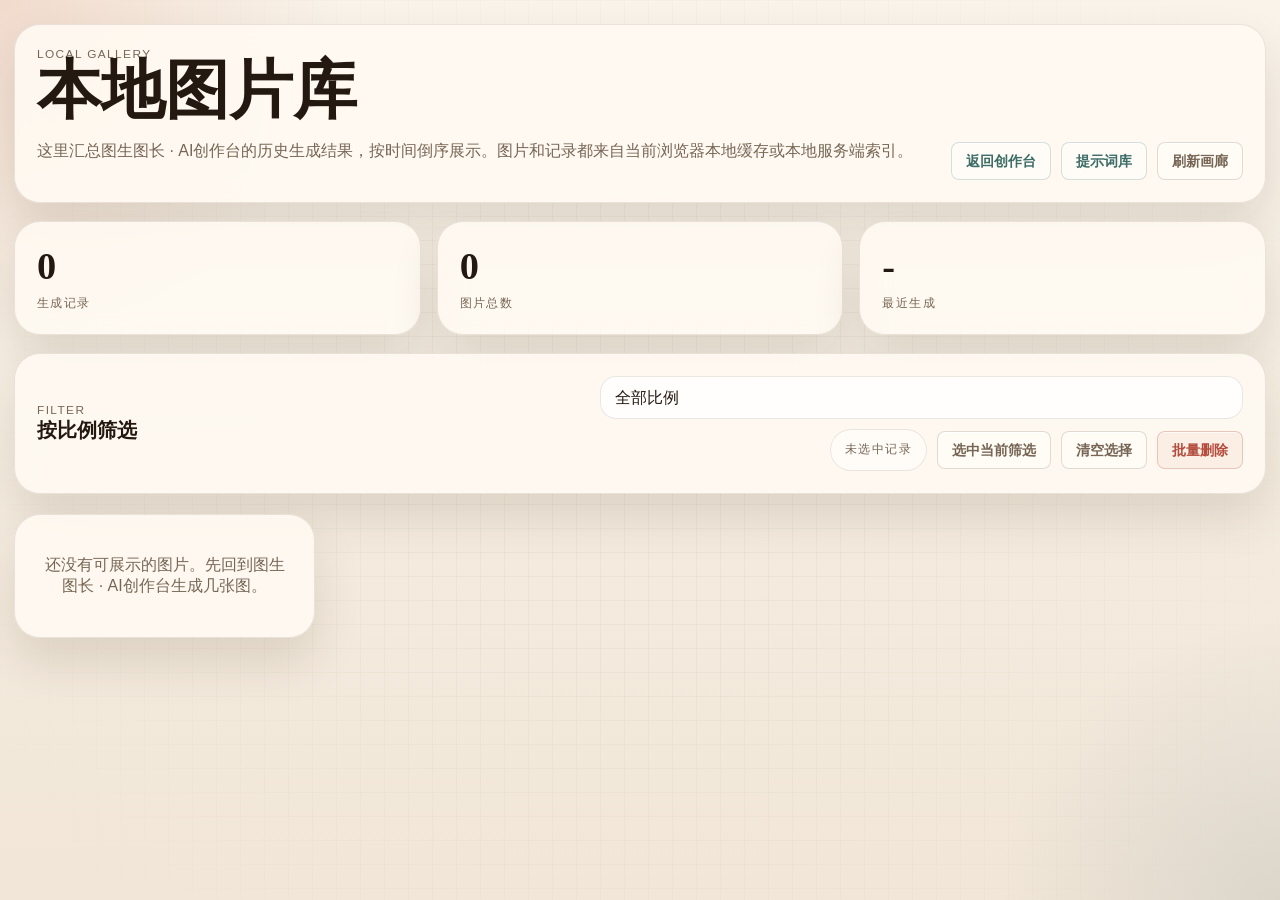
==== gallery.html @ e7f25ec1 "Initial clean snapshot after removing git history bloat" ====
<!DOCTYPE html>
<html lang="zh-CN">
  <head>
    <meta charset="UTF-8" />
    <meta name="viewport" content="width=device-width, initial-scale=1.0" />
    <title>图生图长 · 本地图片库</title>
    <link rel="stylesheet" href="./styles.css" />
    <link rel="stylesheet" href="./gallery.css" />
  </head>
  <body>
    <div class="gallery-shell">
      <header class="gallery-hero panel">
        <div>
          <p class="eyebrow">Local Gallery</p>
          <h1>本地图片库</h1>
          <p class="hero-text">这里汇总图生图长 · AI创作台的历史生成结果，按时间倒序展示。图片和记录都来自当前浏览器本地缓存或本地服务端索引。</p>
        </div>
        <div class="hero-actions">
          <a class="nav-link" href="./index.html">返回创作台</a>
          <a class="nav-link" href="./prompts.html">提示词库</a>
          <button class="ghost-button" id="refresh-gallery" type="button">刷新画廊</button>
        </div>
      </header>

      <section class="stats-grid">
        <article class="panel stat-card">
          <span class="stat-value" id="record-count">0</span>
          <span class="stat-label">生成记录</span>
        </article>
        <article class="panel stat-card">
          <span class="stat-value" id="image-count">0</span>
          <span class="stat-label">图片总数</span>
        </article>
        <article class="panel stat-card">
          <span class="stat-value" id="latest-time">-</span>
          <span class="stat-label">最近生成</span>
        </article>
      </section>

      <section class="gallery-toolbar panel">
        <div>
          <p class="eyebrow">Filter</p>
          <h2>按比例筛选</h2>
        </div>
        <div class="toolbar-controls">
          <select id="gallery-filter" class="select-input"></select>
          <div class="toolbar-actions">
            <span class="selection-summary" id="selection-summary">未选中记录</span>
            <button class="ghost-button" id="select-visible-records" type="button">选中当前筛选</button>
            <button class="ghost-button" id="clear-selection" type="button">清空选择</button>
            <button class="ghost-button" id="delete-selected-records" type="button">批量删除</button>
          </div>
        </div>
      </section>

      <main class="masonry" id="masonry"></main>
    </div>

    <div class="lightbox" id="gallery-lightbox" hidden>
      <div class="lightbox-backdrop" data-lightbox-close="true"></div>
      <div class="lightbox-dialog panel" role="dialog" aria-modal="true" aria-label="图片放大预览">
        <button class="lightbox-close" id="lightbox-close" type="button" aria-label="关闭预览">关闭</button>
        <img class="lightbox-image" id="lightbox-image" alt="" />
        <p class="lightbox-caption" id="lightbox-caption"></p>
      </div>
    </div>

    <template id="gallery-card-template">
      <article class="gallery-card panel">
        <img class="gallery-image" />
        <div class="gallery-body">
          <div class="gallery-meta-row">
            <span class="meta-pill ratio-pill"></span>
            <span class="meta-pill style-pill"></span>
            <label class="record-pick">
              <input class="record-select" type="checkbox" />
              <span>选中</span>
            </label>
          </div>
          <div class="gallery-prompt-block">
            <p class="gallery-title"></p>
            <button class="prompt-toggle" type="button" hidden>展开</button>
          </div>
          <p class="gallery-time"></p>
          <div class="gallery-actions">
            <button class="ghost-button edit-image-button" type="button">编辑此图</button>
            <button class="ghost-button copy-prompt-button" type="button">复制提示词</button>
            <a class="download-link" target="_blank" rel="noreferrer">下载</a>
            <button class="ghost-button delete-record-button" type="button">删除记录</button>
          </div>
        </div>
      </article>
    </template>

    <script src="./gallery.js"></script>
  </body>
</html>
---- styles.css ----
:root {
  --bg: #f4ecdf;
  --panel: rgba(255, 250, 242, 0.9);
  --line: rgba(55, 37, 16, 0.1);
  --ink: #241911;
  --muted: #776655;
  --accent: #cc6d49;
  --accent-2: #4f7f78;
  --danger: #b44d3d;
  --shadow: 0 24px 48px rgba(53, 33, 12, 0.12);
  --button-paper: rgba(255, 253, 248, 0.82);
  --button-paper-hover: rgba(255, 249, 239, 0.96);
  --button-line: rgba(64, 50, 36, 0.16);
  --button-line-strong: rgba(64, 50, 36, 0.28);
  --button-primary: #3f352c;
}

* {
  box-sizing: border-box;
}

html {
  font-size: 16px;
}

body {
  margin: 0;
  min-height: 100vh;
  color: var(--ink);
  overflow-x: hidden;
  background:
    radial-gradient(circle at top left, rgba(204, 109, 73, 0.18), transparent 22%),
    radial-gradient(circle at bottom right, rgba(62, 93, 112, 0.12), transparent 18%),
    linear-gradient(180deg, #f9f3ea 0%, #f1e6d7 100%);
  font-family: "Trebuchet MS", "Microsoft YaHei", sans-serif;
}

body::before {
  content: "";
  position: fixed;
  inset: 0;
  pointer-events: none;
  background-image:
    linear-gradient(rgba(36, 25, 17, 0.03) 1px, transparent 1px),
    linear-gradient(90deg, rgba(36, 25, 17, 0.03) 1px, transparent 1px);
  background-size: 24px 24px;
  mask-image: radial-gradient(circle at center, black 30%, transparent 92%);
}

.shell {
  width: min(1460px, calc(100% - 28px));
  margin: 0 auto;
  padding: 20px 0;
  display: grid;
  grid-template-columns: minmax(320px, var(--sidebar-width, 410px)) minmax(0, 1fr);
  gap: 16px;
  align-items: start;
}

.panel {
  min-width: 0;
  background: var(--panel);
  border: 1px solid var(--line);
  border-radius: 24px;
  box-shadow: var(--shadow);
  backdrop-filter: blur(14px);
}

.sidebar,
.workspace {
  min-width: 0;
  min-height: 0;
  display: grid;
  gap: 16px;
  align-content: start;
}

.sidebar {
  position: relative;
}

.workspace {
  grid-template-rows: auto minmax(0, 1fr);
}

.brand-card,
.control-deck,
.history-card,
.workspace-head,
.chat-panel {
  min-width: 0;
  padding: 18px;
}

.eyebrow,
.field-label,
.message-role,
.helper-text,
.history-note {
  margin: 0;
  letter-spacing: 0.12em;
  text-transform: uppercase;
  font-size: 0.72rem;
  color: var(--muted);
}

h1,
h2,
.primary-button,
.ghost-button {
  margin: 0;
}

h1,
h2,
.message-bubble {
  font-family: "Palatino Linotype", "Book Antiqua", serif;
}

h1 {
  max-width: 12ch;
  font-size: clamp(2.2rem, 3.4vw, 3.5rem);
  line-height: 1.02;
  text-wrap: balance;
  overflow-wrap: anywhere;
}

.brand-title {
  max-width: none;
  white-space: nowrap;
  font-size: clamp(1.55rem, 2.05vw, 2.18rem);
  line-height: 1.08;
  letter-spacing: 0;
}

h2 {
  font-size: 1.2rem;
}

.lede,
.field-note,
.message-text,
.history-note {
  color: var(--muted);
  line-height: 1.65;
}

.brand-card,
.brand-copy {
  display: grid;
  gap: 16px;
  min-width: 0;
}

.brand-actions,
.inline-actions,
.workspace-actions,
.button-row,
.message-actions,
.meta-row {
  display: flex;
  flex-wrap: wrap;
  align-items: center;
  gap: 10px;
  min-width: 0;
}

.message-actions button {
  min-height: 30px;
  padding: 5px 12px;
  border: 1px solid var(--button-line);
  border-radius: 6px;
  background: rgba(255, 253, 248, 0.46);
  color: var(--muted);
  font: inherit;
  font-size: 0.82rem;
  cursor: pointer;
  letter-spacing: 0;
  transition: background 160ms ease, border-color 160ms ease;
}

.message-actions button:hover {
  background: var(--button-paper-hover);
  border-color: var(--button-line-strong);
}

/* 复制按钮的成功 / 失败反馈 */
.message-actions button.is-success {
  background: rgba(94, 130, 94, 0.16);
  border-color: rgba(94, 130, 94, 0.45);
  color: #3f5d3f;
}

.message-actions button.is-error {
  background: rgba(180, 77, 61, 0.14);
  border-color: rgba(180, 77, 61, 0.40);
  color: #943c30;
}

.section-head {
  display: flex;
  justify-content: space-between;
  align-items: start;
  gap: 10px;
  margin-bottom: 12px;
}

.compact {
  margin-bottom: 10px;
}

.nav-link,
.ghost-link,
.ghost-button,
.primary-button,
.download-link,
.mode-button,
.history-entry button {
  display: inline-flex;
  align-items: center;
  justify-content: center;
  min-height: 38px;
  padding: 9px 14px;
  border: 1px solid var(--button-line);
  border-radius: 8px;
  background: var(--button-paper);
  color: var(--ink);
  cursor: pointer;
  font: inherit;
  font-size: 0.9rem;
  font-weight: 600;
  line-height: 1;
  letter-spacing: 0;
  text-decoration: none;
  box-shadow: inset 0 1px 0 rgba(255, 255, 255, 0.72);
  transition: background-color 160ms ease, border-color 160ms ease, color 160ms ease, box-shadow 160ms ease;
}

.nav-link:hover,
.ghost-link:hover,
.ghost-button:hover,
.primary-button:hover,
.download-link:hover,
.mode-button:hover,
.history-entry button:hover {
  background: var(--button-paper-hover);
  border-color: var(--button-line-strong);
}

.primary-button {
  background: var(--button-primary);
  color: #fffaf1;
  border-color: var(--button-primary);
  box-shadow: 0 8px 18px rgba(63, 53, 44, 0.16);
}

.primary-button:hover {
  background: #302820;
  border-color: #302820;
  box-shadow: 0 10px 22px rgba(63, 53, 44, 0.2);
}

.primary-button:active:not(:disabled) {
  background: #221c17;
  border-color: #221c17;
  box-shadow: 0 4px 10px rgba(63, 53, 44, 0.16);
  transform: translateY(1px);
}

.primary-button.is-loading {
  position: relative;
  pointer-events: none;
  color: rgba(255, 250, 241, 0.85);
  background: #221c17;
  border-color: #221c17;
}

.primary-button.is-loading::before {
  content: "";
  width: 14px;
  height: 14px;
  border: 2px solid rgba(255, 250, 241, 0.3);
  border-top-color: #fffaf1;
  border-radius: 50%;
  animation: button-spin 0.8s linear infinite;
  margin-right: 8px;
  flex-shrink: 0;
}

.ghost-button,
.ghost-link {
  color: var(--muted);
  background: rgba(255, 253, 248, 0.46);
}

.ghost-button:active:not(:disabled),
.ghost-link:active:not(:disabled) {
  background: rgba(255, 249, 239, 0.96);
  border-color: var(--button-line-strong);
  transform: translateY(1px);
}

.ghost-button.danger {
  color: var(--danger);
  border-color: rgba(180, 77, 61, 0.26);
  background: rgba(180, 77, 61, 0.06);
}

.ghost-button.danger:hover {
  color: #943c30;
  border-color: rgba(180, 77, 61, 0.38);
  background: rgba(180, 77, 61, 0.1);
}

.ghost-button.danger:active:not(:disabled) {
  color: #7a3228;
  border-color: rgba(180, 77, 61, 0.48);
  background: rgba(180, 77, 61, 0.14);
  transform: translateY(1px);
}

.ghost-button.is-loading {
  position: relative;
  pointer-events: none;
  color: var(--ink);
  background: var(--button-paper-hover);
  border-color: var(--button-line-strong);
}

.ghost-button.is-loading::before {
  content: "";
  width: 13px;
  height: 13px;
  border: 2px solid rgba(119, 102, 85, 0.3);
  border-top-color: var(--muted);
  border-radius: 50%;
  animation: button-spin 0.8s linear infinite;
  margin-right: 7px;
  flex-shrink: 0;
}

.ghost-button.danger.is-loading {
  color: #943c30;
  border-color: rgba(180, 77, 61, 0.38);
  background: rgba(180, 77, 61, 0.1);
}

.ghost-button.danger.is-loading::before {
  border: 2px solid rgba(180, 77, 61, 0.3);
  border-top-color: var(--danger);
}

.small-button {
  min-height: 32px;
  padding: 7px 11px;
  font-size: 0.84rem;
}

.prompt-head-actions {
  display: flex;
  gap: 6px;
  align-items: center;
}

.optimize-button {
  border-color: rgba(79, 127, 120, 0.25);
  background: rgba(79, 127, 120, 0.06);
  color: #2d6b5f;
}

.optimize-button:hover:not(:disabled) {
  border-color: rgba(79, 127, 120, 0.4);
  background: rgba(79, 127, 120, 0.12);
}

.text-input,
.select-input,
textarea {
  width: 100%;
  min-width: 0;
  padding: 12px 14px;
  border: 1px solid rgba(55, 37, 16, 0.12);
  border-radius: 16px;
  background: linear-gradient(180deg, rgba(255, 255, 255, 0.96), rgba(247, 240, 230, 0.96));
  color: var(--ink);
  font: inherit;
}

.select-input {
  appearance: none;
}

textarea {
  resize: vertical;
  min-height: 126px;
}

.text-input:focus,
.select-input:focus,
textarea:focus,
.mode-button:focus-visible,
.primary-button:focus-visible,
.ghost-button:focus-visible,
.nav-link:focus-visible,
.ghost-link:focus-visible,
.download-link:focus-visible {
  outline: 2px solid var(--accent-2);
  outline-offset: 2px;
}

.field-note {
  margin-top: 8px;
  font-size: 0.88rem;
}

/* API Key 密码框：常驻显示/隐藏眼睛按钮 */
.api-key-wrap {
  position: relative;
}
.api-key-wrap .text-input {
  padding-right: 44px;
}
.api-key-eye {
  position: absolute;
  top: 50%;
  right: 10px;
  transform: translateY(-50%);
  width: 28px;
  height: 28px;
  border: none;
  background: transparent;
  cursor: pointer;
  color: rgba(55, 37, 16, 0.45);
  font-size: 16px;
  line-height: 1;
  display: flex;
  align-items: center;
  justify-content: center;
  border-radius: 8px;
  padding: 0;
  transition: color 0.15s ease, background 0.15s ease;
}
.api-key-eye:hover {
  color: var(--ink);
  background: rgba(55, 37, 16, 0.06);
}
.api-key-eye.is-visible {
  color: var(--accent-2, #d97706);
}

.field-note code,
kbd {
  padding: 0.12rem 0.36rem;
  border-radius: 999px;
  background: rgba(36, 25, 17, 0.06);
  font-family: "Consolas", monospace;
  font-size: 0.92em;
}

.control-stack,
.field-block,
.history-list,
.history-entry,
.composer {
  display: grid;
  gap: 12px;
  min-width: 0;
}

.control-stack {
  gap: 14px;
}

.model-channel-card {
  display: flex;
  align-items: center;
  justify-content: space-between;
  gap: 12px;
  min-width: 0;
}

.model-channel-card {
  padding: 12px;
  border: 1px solid rgba(55, 37, 16, 0.1);
  border-radius: 8px;
  background: rgba(255, 253, 248, 0.55);
}

.model-channel-card .field-note {
  margin-top: 4px;
}

.settings-page {
  background:
    radial-gradient(circle at top right, rgba(204, 109, 73, 0.14), transparent 24%),
    radial-gradient(circle at bottom left, rgba(62, 93, 112, 0.1), transparent 18%),
    linear-gradient(180deg, #f9f3ea 0%, #f1e6d7 100%);
}

.settings-shell {
  width: min(960px, calc(100% - 32px));
  margin: 0 auto;
  padding: 28px 0 40px;
  display: grid;
  gap: 16px;
}

.settings-topbar {
  display: flex;
  justify-content: space-between;
  align-items: end;
  gap: 16px;
  padding: 18px 22px;
}

.settings-title {
  max-width: none;
  white-space: nowrap;
  font-size: clamp(1.7rem, 3vw, 2.4rem);
  letter-spacing: 0;
}

/* ===== 设置页：左右双栏布局 ===== */

.settings-layout {
  display: grid;
  grid-template-columns: minmax(200px, 260px) minmax(0, 1fr);
  gap: 16px;
  align-items: start;
}

/* 左侧导航 */

.settings-sidebar {
  padding: 10px;
}

.channel-nav {
  display: grid;
  gap: 6px;
}

.channel-btn {
  display: grid;
  grid-template-columns: auto 1fr;
  grid-template-rows: auto auto;
  gap: 2px 10px;
  align-items: center;
  width: 100%;
  min-height: 52px;
  padding: 10px 14px;
  border: 1px solid transparent;
  border-radius: 14px;
  background: transparent;
  color: var(--ink);
  cursor: pointer;
  font: inherit;
  text-align: left;
  transition: background-color 160ms ease, border-color 160ms ease;
}

.channel-btn:hover {
  background: rgba(255, 255, 255, 0.5);
  border-color: rgba(55, 37, 16, 0.08);
}

.channel-btn.is-active {
  background: rgba(204, 109, 73, 0.08);
  border-color: rgba(204, 109, 73, 0.22);
}

.channel-icon {
  grid-row: 1 / 3;
  font-size: 1.3rem;
  color: var(--muted);
}

.channel-btn.is-active .channel-icon {
  color: var(--accent);
}

.channel-label {
  font-size: 0.95rem;
  font-weight: 600;
  letter-spacing: 0;
}

.channel-badge {
  font-size: 0.76rem;
  color: var(--muted);
  letter-spacing: 0.06em;
}

/* 右侧配置面板 */

.settings-content {
  padding: 24px 26px;
  min-height: 340px;
}

.channel-config {
  display: none;
  gap: 20px;
}

.channel-config.is-active {
  display: grid;
}

.channel-head {
  display: grid;
  gap: 6px;
  padding-bottom: 16px;
  border-bottom: 1px solid rgba(55, 37, 16, 0.08);
}

.channel-title {
  font-family: "Palatino Linotype", "Book Antiqua", serif;
  font-size: 1.5rem;
  margin: 0;
}

.channel-desc {
  margin: 0;
  color: var(--muted);
  line-height: 1.6;
}

.channel-body {
  display: grid;
  gap: 18px;
}

/* 配置状态摘要 */
.config-status-summary {
  display: flex;
  align-items: center;
  gap: 12px;
  padding: 12px 16px;
  border: 1px solid rgba(55, 37, 16, 0.08);
  border-radius: 14px;
  background: rgba(255, 255, 255, 0.55);
}

.status-icon {
  font-size: 1.2rem;
  line-height: 1;
  flex-shrink: 0;
}

.status-pills {
  display: flex;
  flex-wrap: wrap;
  gap: 8px;
  align-items: center;
}

.status-pill {
  display: inline-flex;
  align-items: center;
  padding: 5px 10px;
  border-radius: 999px;
  font-size: 0.85rem;
  font-weight: 500;
  line-height: 1.4;
}

.status-pill.is-ok {
  background: rgba(94, 130, 94, 0.12);
  color: #3f5d3f;
  border: 1px solid rgba(94, 130, 94, 0.25);
}

.status-pill.is-missing {
  background: rgba(196, 152, 84, 0.12);
  color: #7a5a26;
  border: 1px solid rgba(196, 152, 84, 0.25);
}

.test-status {
  font-size: 0.88rem;
  line-height: 1.5;
}

.test-status.is-testing {
  color: var(--muted);
}

.test-status.is-success {
  color: #3f5d3f;
}

.test-status.is-error {
  color: #943c30;
}

/* 底部操作栏 */

.settings-footer {
  display: flex;
  justify-content: space-between;
  align-items: center;
  gap: 12px;
  padding: 0 4px;
}

/* 生图通道卡片 */

.image-channel-list {
  display: flex;
  flex-direction: column;
  gap: 16px;
}

.empty-hint {
  color: var(--muted, #999);
  text-align: center;
  padding: 32px 0;
  font-size: 14px;
}

.image-channel-card {
  border: 1px solid rgba(0, 0, 0, 0.08);
  border-radius: 10px;
  background: rgba(255, 253, 248, 0.6);
  overflow: hidden;
}

.ch-card-header {
  display: flex;
  align-items: center;
  gap: 8px;
  padding: 12px 16px;
  border-bottom: 1px solid rgba(0, 0, 0, 0.06);
  background: rgba(255, 255, 255, 0.5);
  cursor: pointer;
  user-select: none;
}

.ch-card-header:hover {
  background: rgba(255, 255, 255, 0.8);
}

.image-channel-card.is-collapsed .ch-card-header {
  border-bottom: none;
}

.ch-toggle-btn {
  display: inline-flex;
  align-items: center;
  justify-content: center;
  width: 28px;
  height: 28px;
  padding: 0;
  margin-left: auto;
  background: transparent;
  border: 1px solid rgba(0, 0, 0, 0.08);
  border-radius: 6px;
  color: var(--muted, #777);
  font-size: 14px;
  cursor: pointer;
  transition: transform 0.2s ease, background 0.2s ease;
}

.ch-toggle-btn:hover {
  background: rgba(0, 0, 0, 0.04);
}

.image-channel-card.is-collapsed .ch-toggle-btn {
  transform: rotate(-90deg);
}

.image-channel-card.is-collapsed .ch-card-body,
.image-channel-card.is-collapsed .ch-card-actions {
  display: none;
}

.ch-card-icon {
  font-size: 18px;
  line-height: 1;
}

.ch-card-name {
  font-weight: 600;
  font-size: 15px;
  flex: 1;
  min-width: 0;
  overflow: hidden;
  text-overflow: ellipsis;
  white-space: nowrap;
}

.ch-badge {
  font-size: 11px;
  padding: 2px 8px;
  border-radius: 4px;
  white-space: nowrap;
}

.ch-badge-on {
  background: rgba(34, 197, 94, 0.15);
  color: #16a34a;
}

.ch-badge-off {
  background: rgba(0, 0, 0, 0.06);
  color: var(--muted, #999);
}

.ch-card-body {
  padding: 14px 16px;
  display: flex;
  flex-direction: column;
  gap: 12px;
}

.ch-field-row {
  display: flex;
  flex-direction: column;
  gap: 4px;
}

.ch-field-grid {
  display: grid;
  grid-template-columns: 1fr 1fr;
  gap: 12px;
}

.ch-field-label {
  font-size: 12px;
  font-weight: 500;
  color: var(--muted, #777);
}

.ch-field-note {
  font-size: 11px;
  line-height: 1.5;
  color: var(--muted, #888);
  margin: 2px 0 0;
}

.ch-card-actions {
  display: flex;
  align-items: center;
  gap: 8px;
  padding: 10px 16px;
  border-top: 1px solid rgba(0, 0, 0, 0.06);
  background: rgba(255, 255, 255, 0.3);
}

.ch-toggle-label {
  display: flex;
  align-items: center;
  gap: 6px;
  font-size: 13px;
  cursor: pointer;
  user-select: none;
}

.ch-toggle-label input[type="checkbox"] {
  width: 16px;
  height: 16px;
  cursor: pointer;
}

.ch-action-spacer {
  flex: 1;
}

.ch-test-result {
  padding: 0 16px 12px;
}

.ch-test-result:empty {
  display: none;
}

.image-channel-add-row {
  margin-top: 16px;
  text-align: center;
}

@media (max-width: 720px) {
  .ch-field-grid {
    grid-template-columns: 1fr;
  }
}

/* 设置页响应式 */

@media (max-width: 720px) {
  .settings-layout {
    grid-template-columns: 1fr;
  }

  .settings-sidebar {
    padding: 8px;
  }

  .channel-nav {
    grid-template-columns: repeat(3, 1fr);
  }

  .channel-btn {
    grid-template-columns: 1fr;
    justify-items: center;
    text-align: center;
    min-height: auto;
    padding: 10px;
    gap: 4px;
  }

  .channel-icon {
    grid-row: auto;
  }

  .settings-content {
    padding: 18px;
  }

  .settings-topbar {
    flex-direction: column;
    align-items: start;
  }
}

.control-stack[hidden] {
  display: none;
}

.control-deck.is-collapsed {
  padding-bottom: 18px;
}

.collapse-button {
  min-width: 64px;
  white-space: nowrap;
}

.history-list {
  max-height: 360px;
  overflow-y: auto;
  overscroll-behavior: contain;
  padding-right: 4px;
}

.compact-grid {
  display: grid;
  grid-template-columns: repeat(4, minmax(0, 1fr));
  gap: 12px;
}

.field-block {
  gap: 8px;
}

.field-wide {
  grid-column: 1 / -1;
}

.mode-switch {
  display: grid;
  grid-template-columns: repeat(auto-fit, minmax(84px, 1fr));
  gap: 8px;
}

.mode-button.is-active {
  background: rgba(204, 109, 73, 0.1);
  border-color: rgba(204, 109, 73, 0.36);
  color: var(--accent);
  box-shadow: inset 0 0 0 1px rgba(204, 109, 73, 0.08);
}

.workspace-head {
  align-items: start;
}

.chat-panel {
  min-height: 0;
  height: var(--chat-panel-height, min(1940px, calc(200vh - 380px)));
  display: grid;
  grid-template-rows: minmax(0, 1fr);
  gap: 14px;
}

.chat-workspace {
  min-width: 0;
  min-height: 0;
  height: 100%;
  display: grid;
  grid-template-rows: minmax(0, 1fr) auto auto;
  gap: 0;
}

.resize-handle {
  height: 10px;
  margin: 4px 0;
  display: flex;
  align-items: center;
  justify-content: center;
  cursor: row-resize;
  border-radius: 999px;
  transition: background-color 0.2s ease;
}

.resize-handle::before {
  content: "";
  width: 48px;
  height: 4px;
  border-radius: 999px;
  background: rgba(55, 37, 16, 0.12);
  transition: background-color 0.2s ease, width 0.2s ease;
}

.resize-handle:hover::before,
.resize-handle.is-dragging::before {
  background: rgba(184, 96, 60, 0.7);
  width: 64px;
}

.resize-handle:hover,
.resize-handle.is-dragging {
  background: rgba(55, 37, 16, 0.04);
}

.vertical-resize-handle {
  position: absolute;
  top: 0;
  right: -18px;
  bottom: 0;
  width: 20px;
  display: flex;
  align-items: center;
  justify-content: center;
  cursor: col-resize;
  z-index: 10;
  background: rgba(55, 37, 16, 0.04);
  border-radius: 999px;
}

.vertical-resize-handle::before {
  content: "";
  width: 4px;
  height: 64px;
  border-radius: 999px;
  background: rgba(184, 96, 60, 0.35);
  transition: background-color 0.2s ease, width 0.2s ease, height 0.2s ease;
}

.vertical-resize-handle:hover::before,
.vertical-resize-handle.is-dragging::before {
  background: rgba(184, 96, 60, 0.9);
  width: 6px;
  height: 80px;
}

@media (max-width: 1080px) {
  .vertical-resize-handle {
    display: none;
  }
}

.chat-workspace[hidden] {
  display: none;
}

.chat-panel.is-collapsed {
  height: auto;
  min-height: 0;
  padding-bottom: 18px;
}

.message-viewport {
  min-width: 0;
  min-height: 0;
  overflow: hidden;
  border: 1px solid rgba(55, 37, 16, 0.08);
  border-radius: 20px;
  background: rgba(255, 255, 255, 0.36);
}

.message-list {
  height: 100%;
  margin: 0 8px 0 16px;
  padding: 16px 10px 16px 0;
  display: grid;
  align-content: start;
  gap: 14px;
  overflow-y: auto;
}

.message-item {
  display: grid;
  gap: 8px;
}

.message-item.user {
  justify-items: end;
}

.message-item.assistant .message-meta {
  justify-content: flex-start;
  gap: 12px;
}

.message-time {
  color: var(--muted);
  font-size: 0.84rem;
}

.message-bubble {
  width: min(100%, 780px);
  min-width: 0;
  padding: 16px;
  border: 1px solid rgba(55, 37, 16, 0.08);
  border-radius: 22px;
  background: rgba(255, 255, 255, 0.72);
  overflow-wrap: anywhere;
}

.message-item.user .message-bubble {
  background: rgba(204, 109, 73, 0.12);
}

.message-tags {
  display: flex;
  flex-wrap: wrap;
  gap: 8px;
}

.meta-pill {
  display: inline-flex;
  align-items: center;
  padding: 5px 9px;
  border: 1px solid rgba(55, 37, 16, 0.08);
  border-radius: 999px;
  background: rgba(255, 255, 255, 0.52);
  color: var(--muted);
  font-size: 0.8rem;
}

.message-text {
  margin: 10px 0 0;
  white-space: pre-wrap;
}

.message-text.is-clamped {
  display: -webkit-box;
  -webkit-box-orient: vertical;
  -webkit-line-clamp: 3;
  overflow: hidden;
}

.text-expand-btn {
  display: inline-flex;
  align-items: center;
  gap: 4px;
  margin-top: 6px;
  padding: 4px 10px;
  border: 1px solid rgba(55, 37, 16, 0.08);
  border-radius: 6px;
  background: rgba(255, 255, 255, 0.5);
  color: var(--accent-2);
  font: inherit;
  font-size: 0.8rem;
  cursor: pointer;
  transition: background 160ms ease, border-color 160ms ease;
  letter-spacing: 0;
}

.text-expand-btn:hover {
  background: rgba(255, 255, 255, 0.8);
  border-color: rgba(79, 127, 120, 0.3);
}

.image-gallery {
  display: flex;
  flex-wrap: wrap;
  gap: 8px;
  margin-top: 10px;
}

/* 多图并排：2-4 张图时使用网格布局，每张图更大更清晰 */
.image-gallery.image-gallery--grid {
  display: grid;
  grid-template-columns: repeat(auto-fill, minmax(140px, 1fr));
  gap: 10px;
}

.image-gallery.image-gallery--grid .image-wrapper img {
  max-height: 260px;
  max-width: 100%;
  width: 100%;
  height: auto;
  aspect-ratio: 1 / 1;
  object-fit: cover;
}

.image-wrapper {
  position: relative;
  display: inline-block;
}

.image-wrapper img {
  display: block;
  max-height: 110px;
  max-width: 160px;
  width: auto;
  height: auto;
  border-radius: 8px;
  cursor: zoom-in;
  transition: opacity 120ms ease;
}

.image-wrapper img:hover {
  opacity: 0.75;
}

.composer {
  gap: 12px;
  padding-top: 8px;
  border-top: 1px solid rgba(55, 37, 16, 0.08);
}

.composer-actions {
  gap: 14px;
}

.batch-panel,
.batch-queue-copy {
  display: grid;
  gap: 10px;
}

/* 修复：display: grid 覆盖了 [hidden] 的默认 display: none，让单/批量切换真正生效 */
.batch-panel[hidden],
.single-prompt-panel[hidden] {
  display: none !important;
}

/* 单/批量面板淡入淡出过渡 */
.single-prompt-panel,
.batch-panel {
  animation: prompt-panel-fade-in 220ms ease both;
}

@keyframes prompt-panel-fade-in {
  from { opacity: 0; transform: translateY(-4px); }
  to   { opacity: 1; transform: translateY(0); }
}

.batch-input-head,
.batch-queue-head {
  display: flex;
  justify-content: space-between;
  align-items: center;
  gap: 12px;
}

.batch-queue-summary,
.batch-queue-note {
  color: var(--muted);
  font-size: 0.84rem;
}

/* ===== 语法提示条 ===== */

.template-syntax-hint {
  display: flex;
  align-items: flex-start;
  gap: 8px;
  margin-top: 8px;
  padding: 10px 14px;
  border: 1px solid rgba(79, 127, 120, 0.14);
  border-radius: 10px;
  background: rgba(79, 127, 120, 0.04);
  font-size: 0.84rem;
  line-height: 1.55;
  color: var(--ink);
}

.template-syntax-hint code {
  padding: 1px 6px;
  border-radius: 4px;
  background: rgba(204, 109, 73, 0.1);
  color: var(--accent);
  font-family: "Consolas", monospace;
  font-size: 0.88em;
}

.syntax-hint-icon {
  flex-shrink: 0;
  font-size: 16px;
  line-height: 1.4;
}

.syntax-hint-text {
  flex: 1;
  min-width: 0;
}

/* ===== 批量模板变量 ===== */

.batch-template-section {
  margin-top: 6px;
}

/* ===== 模板示例引导块 ===== */

.template-guide {
  display: grid;
  gap: 8px;
  padding: 12px 14px;
  border: 1px solid rgba(55, 37, 16, 0.06);
  border-radius: 10px;
  background: rgba(255, 253, 248, 0.5);
}

.template-guide-row {
  display: flex;
  align-items: flex-start;
  gap: 10px;
  min-width: 0;
}

.template-guide-tag {
  flex-shrink: 0;
  padding: 3px 8px;
  border-radius: 6px;
  background: rgba(204, 109, 73, 0.1);
  color: var(--accent);
  font-size: 0.78rem;
  font-weight: 600;
  white-space: nowrap;
}

.template-guide-code {
  flex: 1;
  min-width: 0;
  padding: 4px 8px;
  border-radius: 6px;
  background: rgba(36, 25, 17, 0.04);
  color: var(--ink);
  font-family: "Consolas", monospace;
  font-size: 0.82rem;
  line-height: 1.5;
  word-break: break-all;
}

.template-body {
  display: grid;
  grid-template-columns: minmax(0, 1fr) minmax(0, 1fr);
  gap: 12px;
  margin-top: 10px;
  padding: 12px 14px;
  border: 1px solid rgba(55, 37, 16, 0.06);
  border-radius: 12px;
  background: rgba(255, 253, 248, 0.35);
}

@media (max-width: 640px) {
  .template-body {
    grid-template-columns: minmax(0, 1fr);
  }
}

.template-field {
  display: grid;
  gap: 6px;
  align-content: start;
}

.template-field .field-label {
  font-size: 0.78rem;
}

.template-body .text-input {
  min-height: 60px;
  padding: 8px 10px;
  font-size: 0.84rem;
  line-height: 1.5;
}

.template-footer {
  display: flex;
  justify-content: space-between;
  align-items: center;
  gap: 10px;
}

.template-summary {
  color: var(--muted);
  font-size: 0.82rem;
}

.batch-queue-list {
  display: grid;
  gap: 8px;
  max-height: 220px;
  overflow: auto;
  padding-right: 4px;
}

.batch-queue-item {
  display: grid;
  grid-template-columns: auto minmax(0, 1fr);
  gap: 12px;
  align-items: start;
  padding: 10px 12px;
  border-radius: 16px;
  border: 1px solid rgba(55, 37, 16, 0.1);
  background: rgba(255, 255, 255, 0.62);
}

.batch-queue-item.is-running {
  border-color: rgba(204, 109, 73, 0.35);
  background: rgba(255, 244, 235, 0.92);
}

.batch-queue-item.is-success {
  border-color: rgba(78, 143, 104, 0.28);
  background: rgba(243, 252, 246, 0.92);
}

.batch-queue-item.is-error {
  border-color: rgba(177, 72, 72, 0.26);
  background: rgba(255, 244, 244, 0.92);
}

.batch-queue-item.is-stopped {
  border-style: dashed;
}

.batch-queue-item.is-empty {
  grid-template-columns: 1fr;
  color: var(--muted);
  text-align: center;
}

.batch-queue-index,
.batch-queue-text {
  margin: 0;
}

.batch-queue-index {
  display: inline-flex;
  align-items: center;
  justify-content: center;
  min-width: 34px;
  height: 34px;
  border-radius: 999px;
  background: rgba(55, 37, 16, 0.08);
  color: var(--ink);
  font-size: 0.84rem;
  font-weight: 600;
}

.batch-queue-text {
  color: var(--ink);
  line-height: 1.45;
}

.history-entry {
  gap: 8px;
  padding: 12px 14px;
  border: 1px solid rgba(55, 37, 16, 0.08);
  border-radius: 14px;
  background: rgba(255, 255, 255, 0.5);
}

.history-entry-header {
  align-items: start;
}

.history-entry-title {
  margin: 0;
  font-size: 0.88rem;
  line-height: 1.45;
  color: var(--ink);
  display: -webkit-box;
  -webkit-box-orient: vertical;
  -webkit-line-clamp: 2;
  overflow: hidden;
}

.empty-state {
  padding: 20px;
  border: 1px dashed rgba(55, 37, 16, 0.12);
  border-radius: 18px;
  color: var(--muted);
  text-align: center;
}

body.lightbox-open {
  overflow: hidden;
}

/* ===== 预览 Lightbox（极简） ===== */

.preview-lightbox {
  position: fixed;
  inset: 0;
  z-index: 100;
  display: flex;
  align-items: center;
  justify-content: center;
}

.preview-lightbox[hidden] {
  display: none !important;
}

.preview-lightbox .lightbox-backdrop {
  position: absolute;
  inset: 0;
  background: rgba(0, 0, 0, 0.78);
}

.preview-lightbox .lightbox-image {
  position: relative;
  z-index: 1;
  display: block;
  max-width: 88vw;
  max-height: 88vh;
  width: auto;
  height: auto;
  object-fit: contain;
  border-radius: 8px;
  box-shadow: 0 16px 48px rgba(0, 0, 0, 0.4);
}

.preview-lightbox .lightbox-close-btn {
  position: fixed;
  top: 18px;
  right: 18px;
  z-index: 2;
  display: inline-flex;
  align-items: center;
  justify-content: center;
  width: 40px;
  height: 40px;
  padding: 0;
  border: none;
  border-radius: 50%;
  background: rgba(255, 255, 255, 0.15);
  color: #fff;
  font-size: 1.3rem;
  cursor: pointer;
  transition: background 160ms ease;
  backdrop-filter: blur(6px);
}

.preview-lightbox .lightbox-close-btn:hover {
  background: rgba(255, 255, 255, 0.3);
}

/* ===== 使用说明页 ===== */

.help-page {
  background:
    radial-gradient(circle at top left, rgba(79, 127, 120, 0.08), transparent 30%),
    radial-gradient(circle at bottom right, rgba(204, 109, 73, 0.06), transparent 24%),
    linear-gradient(180deg, #f9f3ea 0%, #f1e6d7 100%);
}

.help-shell {
  width: min(820px, calc(100% - 32px));
  margin: 0 auto;
  padding: 28px 0 48px;
  display: grid;
  gap: 18px;
}

.help-hero {
  display: flex;
  justify-content: space-between;
  align-items: end;
  gap: 16px;
  padding: 24px 28px;
}

.help-hero-text {
  display: grid;
  gap: 4px;
}

.help-title {
  font-family: "Palatino Linotype", "Book Antiqua", serif;
  font-size: clamp(2rem, 3.4vw, 2.8rem);
  line-height: 1.08;
  margin: 0;
}

.help-subtitle {
  margin: 4px 0 0;
  color: var(--muted);
  font-size: 1rem;
}

.help-hero-links {
  flex-shrink: 0;
}

/* 目录 */

.help-toc {
  padding: 20px 24px;
}

.toc-header {
  display: flex;
  justify-content: space-between;
  align-items: center;
  margin-bottom: 14px;
}

.toc-count {
  color: var(--muted);
  font-size: 0.82rem;
}

.toc-list {
  margin: 0;
  padding: 0;
  list-style: none;
  display: grid;
  gap: 6px;
}

.toc-list li {
  counter-increment: toc-counter;
}

.toc-list a {
  display: block;
  padding: 8px 12px;
  border-radius: 8px;
  color: var(--ink);
  text-decoration: none;
  font-size: 0.95rem;
  transition: background 120ms ease;
}

.toc-list a::before {
  content: counter(toc-counter) ". ";
  color: var(--accent);
  font-weight: 600;
  margin-right: 6px;
}

.toc-list a:hover {
  background: rgba(255, 255, 255, 0.5);
}

/* 章节 */

.help-section {
  display: grid;
  grid-template-columns: auto 1fr;
  gap: 20px;
  padding: 24px 28px;
}

.section-badge {
  width: 36px;
  height: 36px;
  display: flex;
  align-items: center;
  justify-content: center;
  border-radius: 50%;
  background: var(--accent);
  color: #fffaf1;
  font-weight: 700;
  font-size: 0.95rem;
  flex-shrink: 0;
  margin-top: 4px;
}

.section-body {
  display: grid;
  gap: 14px;
  min-width: 0;
}

.section-body h2 {
  font-family: "Palatino Linotype", "Book Antiqua", serif;
  font-size: 1.5rem;
  margin: 0;
  line-height: 1.2;
}

.section-lede {
  margin: 0;
  color: var(--muted);
  line-height: 1.6;
}

/* 步骤列表 */

.step-list {
  display: grid;
  gap: 16px;
}

.step-list.compact {
  gap: 14px;
}

.step-item {
  display: grid;
  grid-template-columns: auto 1fr;
  gap: 12px;
}

.step-num {
  font-size: 1rem;
  color: var(--accent);
  font-weight: 600;
  width: 24px;
  flex-shrink: 0;
  text-align: center;
}

.step-content {
  display: grid;
  gap: 4px;
  min-width: 0;
}

.step-content h3 {
  margin: 0;
  font-size: 0.96rem;
  font-weight: 600;
  line-height: 1.4;
}

.step-content p {
  margin: 0;
  color: var(--muted);
  line-height: 1.6;
  font-size: 0.9rem;
}

/* 示例块 */

.example-block {
  margin: 6px 0;
  padding: 10px 14px;
  border-left: 3px solid var(--accent-2);
  border-radius: 0 8px 8px 0;
  background: rgba(79, 127, 120, 0.06);
}

.example-label {
  font-size: 0.82rem !important;
  color: var(--muted) !important;
  margin-bottom: 2px !important;
}

.example-text {
  font-size: 0.84rem !important;
  color: var(--ink) !important;
  line-height: 1.5 !important;
}

.example-blank-line {
  height: 1em;
  border-bottom: 2px dotted rgba(55, 37, 16, 0.1);
  margin: 2px 0;
}

/* 提示框 */

.tip-box {
  padding: 12px 16px;
  border: 1px solid rgba(79, 127, 120, 0.14);
  border-radius: 12px;
  background: rgba(79, 127, 120, 0.04);
  font-size: 0.88rem;
  line-height: 1.6;
  color: var(--ink);
}

.tip-box strong {
  color: var(--accent-2);
}

/* 特性卡片网格 */

.feature-grid {
  display: grid;
  grid-template-columns: repeat(auto-fit, minmax(200px, 1fr));
  gap: 12px;
}

.feature-card {
  padding: 14px 16px;
  border: 1px solid rgba(55, 37, 16, 0.06);
  border-radius: 12px;
  background: rgba(255, 253, 248, 0.4);
  display: grid;
  gap: 6px;
}

.feature-icon {
  font-size: 1.4rem;
}

.feature-card h3 {
  margin: 0;
  font-size: 0.9rem;
  font-weight: 600;
}

.feature-card p {
  margin: 0;
  color: var(--muted);
  font-size: 0.84rem;
  line-height: 1.6;
}

/* 使用说明页内的小节标题与要点列表 */

.sub-heading {
  margin: 24px 0 12px;
  font-family: "Palatino Linotype", "Book Antiqua", serif;
  font-size: 1.1rem;
  font-weight: 700;
  color: var(--ink);
}

.bullet-list {
  margin: 8px 0 12px;
  padding-left: 22px;
  color: var(--muted);
  line-height: 1.75;
  font-size: 0.92rem;
}

.bullet-list li {
  margin: 2px 0;
}

.bullet-list strong {
  color: var(--ink);
}

/* 页脚 */

.help-footer {
  display: flex;
  justify-content: space-between;
  align-items: center;
  gap: 14px;
  padding: 14px 24px;
}

.help-footer p {
  margin: 0;
  color: var(--muted);
  font-size: 0.82rem;
}

/* 使用说明页响应式 */

@media (max-width: 640px) {
  .help-hero {
    flex-direction: column;
    align-items: start;
  }

  .help-section {
    grid-template-columns: 1fr;
    gap: 12px;
  }

  .section-badge {
    margin-top: 0;
  }

  .feature-grid {
    grid-template-columns: 1fr;
  }
}

@media (max-width: 1080px) {
  .shell {
    grid-template-columns: 1fr;
  }

  .chat-panel {
    height: min(1660px, calc(200vh - 340px));
  }
}

@media (max-width: 720px) {
  .shell {
    width: min(100% - 16px, 1460px);
    padding: 12px 0 18px;
  }

  .compact-grid,
  .mode-switch {
    grid-template-columns: 1fr;
  }

  .workspace-head,
  .composer-actions,
  .batch-input-head,
  .batch-queue-head,
  .section-head,
  .history-entry-header,
  .workspace-actions {
    flex-direction: column;
    align-items: start;
  }

}

/* ===========================
   任务模式提示条 + 批量按钮诱导光晕
   让"单次 / 批量"切换一眼可见
   =========================== */

/* 双列等宽 + 大间距，强制覆盖默认的 minmax(84px, 1fr) */
#task-mode-switch {
  grid-template-columns: 1fr 1fr;
  gap: 12px;
}

#task-mode-switch .mode-button {
  min-height: 52px;
  padding: 14px 18px;
  font-size: 15px;
  font-weight: 600;
  letter-spacing: 0.04em;
  border-radius: 10px;
}
.mode-hint {
  display: flex;
  align-items: center;
  gap: 8px;
  margin: -4px 0 12px;
  padding: 10px 14px;
  border-radius: 10px;
  font-size: 13px;
  line-height: 1.55;
  border: 1px solid transparent;
  transition: background-color 0.25s ease, border-color 0.25s ease, color 0.25s ease;
}

.mode-hint-icon {
  font-size: 16px;
  line-height: 1;
  flex-shrink: 0;
}

/* 单次模式：引导用户发现批量功能 */
.mode-hint[data-mode-hint="single"] {
  background: rgba(196, 152, 84, 0.10);
  border-color: rgba(196, 152, 84, 0.30);
  color: #7a5a26;
}

/* 批量模式：强调当前状态 + 怎么用 */
.mode-hint[data-mode-hint="batch"] {
  background: rgba(94, 130, 94, 0.14);
  border-color: rgba(94, 130, 94, 0.32);
  color: #3f5d3f;
}

.mode-hint b {
  font-weight: 600;
  color: inherit;
  background: rgba(255, 255, 255, 0.5);
  padding: 0 4px;
  border-radius: 4px;
}

/* 批量按钮的文字与脉冲环：诱导用户切换 */
.mode-button {
  position: relative;
  overflow: visible;
}

.mode-button[data-task-mode="batch"] .mode-button-text {
  position: relative;
  z-index: 1;
}

.mode-button-pulse {
  position: absolute;
  inset: 0;
  border-radius: inherit;
  pointer-events: none;
  opacity: 0;
}

.mode-button[data-task-mode="batch"]:not(.is-active) .mode-button-pulse {
  animation: mode-button-pulse 2.2s ease-out infinite;
  background: radial-gradient(
    ellipse at center,
    rgba(196, 152, 84, 0.35) 0%,
    rgba(196, 152, 84, 0) 70%
  );
}

@keyframes mode-button-pulse {
  0%   { opacity: 0; transform: scale(1); }
  35%  { opacity: 1; transform: scale(1); }
  70%  { opacity: 0; transform: scale(1.4); }
  100% { opacity: 0; transform: scale(1.4); }
}

@keyframes button-spin {
  to { transform: rotate(360deg); }
}

@media (prefers-reduced-motion: reduce) {
  .mode-button[data-task-mode="batch"]:not(.is-active) .mode-button-pulse {
    animation: none;
    opacity: 0.4;
  }

  .primary-button.is-loading::before,
  .ghost-button.is-loading::before {
    animation: none;
    opacity: 0.7;
  }
}

/* ===========================
   账号系统
   =========================== */

/* 顶部账号按钮 */
.account-user-btn {
  display: inline-flex;
  align-items: center;
  gap: 8px;
  padding: 6px 14px 6px 8px;
  border-radius: 24px;
  background: rgba(255, 255, 255, 0.55);
  border: 1px solid rgba(79, 127, 120, 0.18);
  cursor: pointer;
  transition: background 180ms ease, border-color 180ms ease, box-shadow 180ms ease;
  margin-right: 6px;
}

.account-user-btn:hover {
  background: rgba(255, 255, 255, 0.85);
  border-color: rgba(79, 127, 120, 0.35);
  box-shadow: 0 2px 10px rgba(79, 127, 120, 0.1);
}

.account-avatar {
  display: inline-flex;
  align-items: center;
  justify-content: center;
  width: 30px;
  height: 30px;
  border-radius: 50%;
  background: linear-gradient(135deg, var(--accent), var(--accent-2));
  color: #fff;
  font-size: 13px;
  font-weight: 700;
  line-height: 1;
  flex-shrink: 0;
}

.account-nickname {
  font-size: 13px;
  font-weight: 600;
  color: var(--text-primary);
  white-space: nowrap;
}

/* 账号弹窗遮罩 */
.account-modal-overlay {
  position: fixed;
  inset: 0;
  z-index: 1000;
  display: flex;
  align-items: center;
  justify-content: center;
  background: rgba(0, 0, 0, 0.4);
  backdrop-filter: blur(4px);
  animation: overlay-fade-in 180ms ease;
}

.account-modal-overlay[hidden] {
  display: none;
}

@keyframes overlay-fade-in {
  from { opacity: 0; }
  to { opacity: 1; }
}

/* 账号弹窗卡片 */
.account-modal {
  position: relative;
  width: min(460px, calc(100vw - 32px));
  max-height: calc(100vh - 64px);
  overflow-y: auto;
  background: var(--bg);
  border-radius: 18px;
  border: 1px solid rgba(79, 127, 120, 0.15);
  box-shadow: 0 24px 60px rgba(0, 0, 0, 0.18);
  padding: 36px 32px 32px;
  animation: modal-slide-up 240ms ease;
}

@keyframes modal-slide-up {
  from { opacity: 0; transform: translateY(20px) scale(0.97); }
  to { opacity: 1; transform: translateY(0) scale(1); }
}

.account-modal-close {
  position: absolute;
  top: 14px;
  right: 16px;
  width: 32px;
  height: 32px;
  border: none;
  border-radius: 50%;
  background: rgba(0, 0, 0, 0.06);
  font-size: 16px;
  color: var(--text-secondary);
  cursor: pointer;
  display: flex;
  align-items: center;
  justify-content: center;
  transition: background 140ms ease, color 140ms ease;
}

.account-modal-close:hover {
  background: rgba(0, 0, 0, 0.12);
  color: var(--text-primary);
}

.account-modal-title {
  font-size: 22px;
  font-weight: 700;
  color: var(--text-primary);
  margin: 0 0 6px;
}

.account-modal-desc {
  font-size: 14px;
  color: var(--text-secondary);
  margin: 0 0 20px;
}

/* 表单字段 */
.account-field {
  margin-bottom: 16px;
}

.account-field .text-input {
  margin-top: 4px;
  width: 100%;
  box-sizing: border-box;
}

.required-star {
  color: var(--accent);
}

.account-error {
  margin: -8px 0 12px;
  font-size: 13px;
  color: #d9534f;
  line-height: 1.4;
}

.account-submit-btn {
  width: 100%;
  margin-top: 4px;
}

.account-switch {
  margin-top: 16px;
  text-align: center;
  font-size: 13px;
  color: var(--text-secondary);
}

.link-button {
  background: none;
  border: none;
  color: var(--accent-2);
  font-size: 13px;
  font-weight: 600;
  cursor: pointer;
  padding: 0;
  text-decoration: underline;
  text-underline-offset: 2px;
}

.link-button:hover {
  color: var(--accent);
}

/* 个人中心 */
.account-profile-info {
  display: flex;
  align-items: center;
  gap: 16px;
  padding: 16px 0 20px;
  border-bottom: 1px solid rgba(79, 127, 120, 0.12);
  margin-bottom: 20px;
}

.account-profile-avatar {
  width: 56px;
  height: 56px;
  border-radius: 50%;
  background: linear-gradient(135deg, var(--accent), var(--accent-2));
  display: flex;
  align-items: center;
  justify-content: center;
  color: #fff;
  font-size: 22px;
  font-weight: 700;
  flex-shrink: 0;
}

.account-profile-details {
  flex: 1;
  min-width: 0;
}

.account-profile-nickname {
  font-size: 17px;
  font-weight: 700;
  color: var(--text-primary);
  margin: 0 0 4px;
  white-space: nowrap;
  overflow: hidden;
  text-overflow: ellipsis;
}

.account-profile-email {
  font-size: 13px;
  color: var(--text-secondary);
  margin: 0;
  white-space: nowrap;
  overflow: hidden;
  text-overflow: ellipsis;
}

.account-logout-btn {
  width: 100%;
  margin-top: 12px;
  justify-content: center;
}
---- gallery.css ----
* {
  box-sizing: border-box;
}

body {
  margin: 0;
  min-height: 100vh;
  color: var(--ink);
  font-family: "Trebuchet MS", "Microsoft YaHei", sans-serif;
}

body.lightbox-open {
  overflow: hidden;
}

.gallery-shell {
  width: min(1320px, calc(100% - 28px));
  margin: 0 auto;
  padding: 24px 0 40px;
}

.panel {
  border: 1px solid var(--line);
  background: var(--panel);
  border-radius: 26px;
  box-shadow: var(--shadow);
  backdrop-filter: blur(14px);
}

.gallery-hero,
.gallery-toolbar,
.stat-card {
  padding: 22px;
}

.gallery-card {
  width: 100%;
  overflow: hidden;
  align-self: start;
  padding: 16px;
}

.gallery-card.is-selected {
  border-color: rgba(206, 115, 82, 0.35);
}

.gallery-hero {
  display: flex;
  justify-content: space-between;
  gap: 20px;
  align-items: end;
}

.eyebrow,
.stat-label,
.gallery-time,
.selection-summary {
  margin: 0;
  letter-spacing: 0.12em;
  text-transform: uppercase;
  font-size: 0.74rem;
  color: var(--muted);
}

h1,
h2,
h3,
.stat-value {
  margin: 0;
  font-family: "Palatino Linotype", "Book Antiqua", serif;
  font-weight: 700;
}

h1 {
  font-size: clamp(2.8rem, 5vw, 5rem);
  line-height: 0.94;
}

h2 {
  font-size: 1.25rem;
}

.hero-text {
  color: var(--muted);
  line-height: 1.7;
}

.hero-actions {
  display: flex;
  gap: 10px;
  flex-wrap: wrap;
}

.toolbar-controls {
  display: flex;
  flex-wrap: wrap;
  gap: 10px;
  justify-content: flex-end;
  align-items: center;
}

.toolbar-actions {
  display: flex;
  flex-wrap: wrap;
  gap: 10px;
  align-items: center;
}

.gallery-actions {
  display: grid;
  grid-template-columns: repeat(2, minmax(0, 1fr));
  gap: 8px;
}

.edit-image-button {
  color: var(--accent);
  border-color: rgba(204, 109, 73, 0.26);
  background: rgba(204, 109, 73, 0.06);
}

.edit-image-button:hover {
  color: #a85531;
  border-color: rgba(204, 109, 73, 0.38);
  background: rgba(204, 109, 73, 0.1);
}

.nav-link,
.ghost-button,
.download-link,
.ghost-link,
.prompt-toggle,
.lightbox-close {
  display: inline-flex;
  align-items: center;
  justify-content: center;
  text-decoration: none;
  color: var(--ink);
  min-height: 38px;
  border: 1px solid var(--button-line);
  background: var(--button-paper);
  border-radius: 8px;
  padding: 9px 14px;
  font: inherit;
  font-size: 0.9rem;
  font-weight: 600;
  line-height: 1;
  letter-spacing: 0;
  cursor: pointer;
  box-shadow: inset 0 1px 0 rgba(255, 255, 255, 0.72);
  transition: background-color 160ms ease, border-color 160ms ease, color 160ms ease, box-shadow 160ms ease;
}

.nav-link:hover,
.ghost-button:hover,
.download-link:hover,
.ghost-link:hover,
.prompt-toggle:hover,
.lightbox-close:hover {
  background: var(--button-paper-hover);
  border-color: var(--button-line-strong);
}

.ghost-link,
.ghost-button,
.prompt-toggle,
.lightbox-close {
  color: var(--muted);
  background: rgba(255, 253, 248, 0.46);
}

.nav-link {
  border-color: rgba(79, 127, 120, 0.24);
  color: #3d6d67;
}

.download-link {
  background: var(--button-primary);
  border-color: var(--button-primary);
  color: #fffaf1;
  box-shadow: 0 8px 18px rgba(63, 53, 44, 0.14);
}

.download-link:hover {
  background: #302820;
  border-color: #302820;
  color: #fffaf1;
  box-shadow: 0 10px 22px rgba(63, 53, 44, 0.18);
}

#delete-selected-records,
.delete-record-button {
  color: var(--danger);
  border-color: rgba(180, 77, 61, 0.26);
  background: rgba(180, 77, 61, 0.06);
}

#delete-selected-records:hover,
.delete-record-button:hover {
  color: #943c30;
  border-color: rgba(180, 77, 61, 0.38);
  background: rgba(180, 77, 61, 0.1);
}

.gallery-actions .ghost-button,
.gallery-actions .download-link {
  width: 100%;
  min-width: 0;
  min-height: 36px;
  padding: 8px 10px;
  font-size: 0.86rem;
  white-space: nowrap;
}

.prompt-toggle {
  width: fit-content;
  min-height: 30px;
  padding: 6px 10px;
  font-size: 0.82rem;
}

.nav-link:focus-visible,
.ghost-button:focus-visible,
.download-link:focus-visible,
.ghost-link:focus-visible,
.prompt-toggle:focus-visible,
.lightbox-close:focus-visible {
  outline: 3px solid rgba(204, 109, 73, 0.22);
  outline-offset: 3px;
}

.prompt-toggle[hidden] {
  display: none;
}

.stats-grid {
  display: grid;
  grid-template-columns: repeat(3, minmax(0, 1fr));
  gap: 16px;
  margin-top: 18px;
}

.stat-card {
  display: grid;
  gap: 8px;
}

.stat-value {
  font-size: clamp(1.8rem, 3vw, 2.6rem);
}

.gallery-toolbar {
  margin-top: 18px;
  display: flex;
  justify-content: space-between;
  gap: 16px;
  align-items: center;
}

.select-input {
  min-width: 220px;
  border: 1px solid var(--line);
  border-radius: 16px;
  padding: 12px 14px;
  font: inherit;
  background: rgba(255, 255, 255, 0.76);
  color: var(--ink);
}

.selection-summary {
  display: inline-flex;
  align-items: center;
  min-height: 42px;
  padding: 0 14px;
  border: 1px solid var(--line);
  border-radius: 999px;
  background: rgba(255, 255, 255, 0.46);
}

.masonry {
  display: grid;
  grid-template-columns: repeat(auto-fill, minmax(240px, 1fr));
  gap: 16px;
  margin-top: 20px;
  align-items: start;
}

.gallery-image {
  display: block;
  width: 100%;
  border-radius: 18px;
  margin-bottom: 12px;
  cursor: zoom-in;
  transition: transform 160ms ease, box-shadow 160ms ease;
}

.gallery-image:hover {
  transform: translateY(-2px) scale(1.01);
  box-shadow: 0 18px 34px rgba(44, 30, 11, 0.18);
}

.gallery-body {
  display: grid;
  gap: 10px;
}

.gallery-meta-row {
  display: flex;
  gap: 8px;
  flex-wrap: wrap;
  align-items: center;
}

.meta-pill {
  display: inline-flex;
  align-items: center;
  padding: 4px 8px;
  border-radius: 999px;
  background: rgba(36, 28, 22, 0.06);
  color: var(--muted);
  font-size: 0.72rem;
}

.record-pick {
  display: inline-flex;
  align-items: center;
  gap: 6px;
  margin-left: auto;
  min-height: 30px;
  padding: 5px 8px;
  border: 1px solid rgba(64, 50, 36, 0.12);
  border-radius: 8px;
  background: rgba(255, 253, 248, 0.56);
  color: var(--muted);
  font-size: 0.8rem;
  cursor: pointer;
}

.record-pick input {
  accent-color: var(--accent);
}

.gallery-prompt-block {
  display: grid;
  gap: 8px;
}

.gallery-title {
  margin: 0;
  color: var(--ink);
  font-family: "Palatino Linotype", "Book Antiqua", serif;
  font-size: 0.98rem;
  font-weight: 700;
  line-height: 1.55;
  display: -webkit-box;
  -webkit-box-orient: vertical;
  -webkit-line-clamp: 3;
  overflow: hidden;
}

.gallery-title.is-expanded {
  display: block;
  -webkit-line-clamp: unset;
  overflow: visible;
}

.lightbox {
  position: fixed;
  inset: 0;
  z-index: 50;
  display: flex;
  align-items: center;
  justify-content: center;
  padding: 28px;
}

.lightbox[hidden] {
  display: none;
}

.lightbox-backdrop {
  position: absolute;
  inset: 0;
  background: rgba(26, 18, 10, 0.72);
  backdrop-filter: blur(8px);
}

.lightbox-dialog {
  position: relative;
  z-index: 1;
  width: min(1080px, calc(100vw - 56px));
  max-height: calc(100vh - 56px);
  padding: 20px;
  display: grid;
  gap: 14px;
  background: rgba(255, 248, 239, 0.96);
}

.lightbox-close {
  justify-self: end;
}

.lightbox-image {
  display: block;
  max-width: 100%;
  max-height: calc(100vh - 180px);
  margin: 0 auto;
  border-radius: 22px;
  object-fit: contain;
  box-shadow: 0 24px 48px rgba(20, 12, 4, 0.2);
}

.lightbox-caption {
  margin: 0;
  color: var(--muted);
  line-height: 1.7;
  text-align: center;
}

.empty-state {
  padding: 40px 22px;
  text-align: center;
  color: var(--muted);
}

@media (max-width: 960px) {
  .masonry {
    grid-template-columns: repeat(auto-fill, minmax(220px, 1fr));
  }
}

@media (max-width: 720px) {
  .gallery-shell {
    width: min(100% - 18px, 1320px);
    padding-top: 14px;
  }

  .gallery-hero,
  .gallery-toolbar {
    flex-direction: column;
    align-items: start;
  }

  .toolbar-controls,
  .toolbar-actions {
    width: 100%;
    justify-content: flex-start;
  }

  .stats-grid {
    grid-template-columns: 1fr;
  }

  .masonry {
    grid-template-columns: repeat(2, minmax(0, 1fr));
  }

  .lightbox {
    padding: 14px;
  }

  .lightbox-dialog {
    width: min(100vw - 28px, 1080px);
    max-height: calc(100vh - 28px);
    padding: 14px;
  }

  .lightbox-image {
    max-height: calc(100vh - 160px);
  }
}

@media (max-width: 480px) {
  .masonry {
    grid-template-columns: 1fr;
  }
}
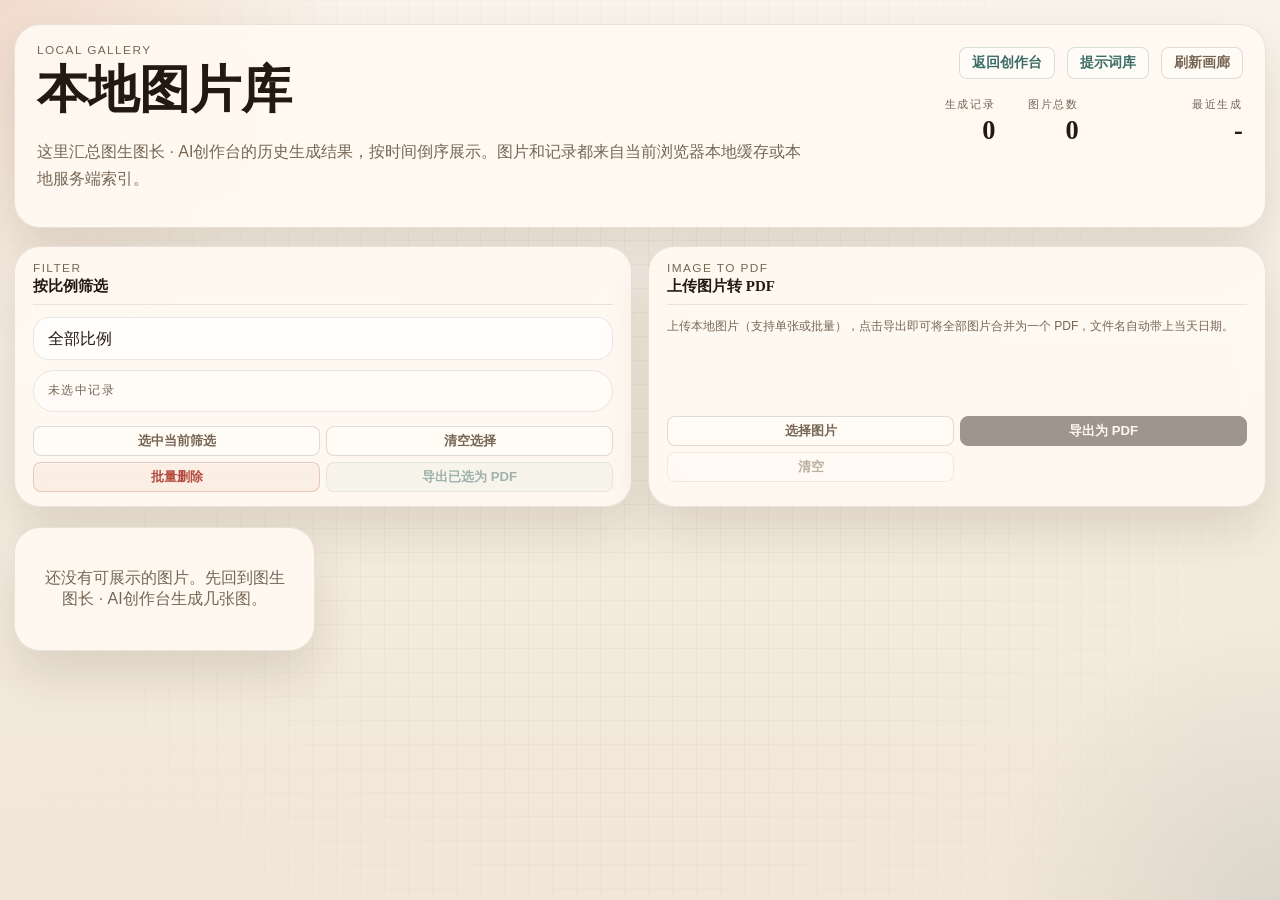
==== commit 916aedc4: "Update to latest version V2.0.1 with new features and improvements" ====
--- a/gallery.html
+++ b/gallery.html
@@ -10,47 +10,69 @@
   <body>
     <div class="gallery-shell">
       <header class="gallery-hero panel">
-        <div>
+        <div class="hero-main">
           <p class="eyebrow">Local Gallery</p>
           <h1>本地图片库</h1>
           <p class="hero-text">这里汇总图生图长 · AI创作台的历史生成结果，按时间倒序展示。图片和记录都来自当前浏览器本地缓存或本地服务端索引。</p>
         </div>
-        <div class="hero-actions">
-          <a class="nav-link" href="./index.html">返回创作台</a>
-          <a class="nav-link" href="./prompts.html">提示词库</a>
-          <button class="ghost-button" id="refresh-gallery" type="button">刷新画廊</button>
-        </div>
+        <aside class="hero-meta">
+          <div class="hero-actions">
+            <a class="nav-link" href="./index.html">返回创作台</a>
+            <a class="nav-link" href="./prompts.html">提示词库</a>
+            <button class="ghost-button" id="refresh-gallery" type="button">刷新画廊</button>
+          </div>
+          <dl class="hero-stats">
+            <div class="hero-stat-item">
+              <dt class="stat-label">生成记录</dt>
+              <dd class="hero-stat-value" id="record-count">0</dd>
+            </div>
+            <div class="hero-stat-item">
+              <dt class="stat-label">图片总数</dt>
+              <dd class="hero-stat-value" id="image-count">0</dd>
+            </div>
+            <div class="hero-stat-item hero-stat-wide">
+              <dt class="stat-label">最近生成</dt>
+              <dd class="hero-stat-value" id="latest-time">-</dd>
+            </div>
+          </dl>
+        </aside>
       </header>
 
-      <section class="stats-grid">
-        <article class="panel stat-card">
-          <span class="stat-value" id="record-count">0</span>
-          <span class="stat-label">生成记录</span>
-        </article>
-        <article class="panel stat-card">
-          <span class="stat-value" id="image-count">0</span>
-          <span class="stat-label">图片总数</span>
-        </article>
-        <article class="panel stat-card">
-          <span class="stat-value" id="latest-time">-</span>
-          <span class="stat-label">最近生成</span>
-        </article>
-      </section>
+      <section class="toolbar-grid">
+        <section class="sym-panel gallery-toolbar panel">
+          <header class="sym-panel-head">
+            <p class="eyebrow">Filter</p>
+            <h2>按比例筛选</h2>
+          </header>
+          <div class="sym-panel-body">
+            <select id="gallery-filter" class="select-input sym-control"></select>
+            <span class="selection-summary sym-summary" id="selection-summary">未选中记录</span>
+            <div class="sym-actions">
+              <button class="ghost-button" id="select-visible-records" type="button">选中当前筛选</button>
+              <button class="ghost-button" id="clear-selection" type="button">清空选择</button>
+              <button class="ghost-button" id="delete-selected-records" type="button">批量删除</button>
+              <button class="ghost-button" id="export-pdf-selected" type="button" disabled>导出已选为 PDF</button>
+            </div>
+          </div>
+        </section>
 
-      <section class="gallery-toolbar panel">
-        <div>
-          <p class="eyebrow">Filter</p>
-          <h2>按比例筛选</h2>
-        </div>
-        <div class="toolbar-controls">
-          <select id="gallery-filter" class="select-input"></select>
-          <div class="toolbar-actions">
-            <span class="selection-summary" id="selection-summary">未选中记录</span>
-            <button class="ghost-button" id="select-visible-records" type="button">选中当前筛选</button>
-            <button class="ghost-button" id="clear-selection" type="button">清空选择</button>
-            <button class="ghost-button" id="delete-selected-records" type="button">批量删除</button>
+        <section class="sym-panel pdf-upload-panel panel">
+          <input type="file" id="pdf-upload-input" accept="image/*" multiple hidden />
+          <header class="sym-panel-head">
+            <p class="eyebrow">Image to PDF</p>
+            <h2>上传图片转 PDF</h2>
+          </header>
+          <div class="sym-panel-body">
+            <p class="hero-text sym-desc">上传本地图片（支持单张或批量），点击导出即可将全部图片合并为一个 PDF，文件名自动带上当天日期。</p>
+            <div class="sym-actions">
+              <button class="ghost-button" id="pdf-upload-trigger" type="button">选择图片</button>
+              <button class="ghost-button" id="pdf-export-btn" type="button" disabled>导出为 PDF</button>
+              <button class="ghost-button" id="pdf-clear-btn" type="button" disabled>清空</button>
+              <span class="sym-actions-spacer" aria-hidden="true"></span>
+            </div>
+            <div class="pdf-upload-thumbs" id="pdf-upload-thumbs"></div>
           </div>
-        </div>
+        </section>
       </section>
 
       <main class="masonry" id="masonry"></main>
@@ -83,9 +105,9 @@
           </div>
           <p class="gallery-time"></p>
           <div class="gallery-actions">
-            <button class="ghost-button edit-image-button" type="button">编辑此图</button>
             <button class="ghost-button copy-prompt-button" type="button">复制提示词</button>
             <a class="download-link" target="_blank" rel="noreferrer">下载</a>
+            <button class="ghost-button export-pdf-button" type="button">导出为 PDF</button>
             <button class="ghost-button delete-record-button" type="button">删除记录</button>
           </div>
         </div>
--- a/styles.css
+++ b/styles.css
@@ -838,6 +838,14 @@
   color: var(--muted, #888);
   margin: 2px 0 0;
 }
+.ch-field-note a {
+  color: var(--accent-2, #4f7f78);
+  text-decoration: underline;
+  text-underline-offset: 2px;
+}
+.ch-field-note a:hover {
+  color: var(--accent, #cc6d49);
+}
 
 .ch-card-actions {
   display: flex;
@@ -1226,6 +1234,66 @@
   gap: 14px;
 }
 
+/* ==================== 排队状态栏 ==================== */
+.queue-status-bar {
+  display: inline-flex;
+  align-items: center;
+  gap: 6px;
+  padding: 4px 12px;
+  border-radius: 20px;
+  font-size: 13px;
+  font-weight: 500;
+  background: var(--surface-3, #f0f4f8);
+  color: var(--text-secondary, #64748b);
+  border: 1px solid var(--border-color, #e2e8f0);
+  transition: all 0.3s ease;
+  user-select: none;
+  white-space: nowrap;
+}
+
+.queue-status-bar.has-queue {
+  background: #fef3c7;
+  color: #92400e;
+  border-color: #fcd34d;
+  animation: queue-pulse 2s ease-in-out infinite;
+}
+
+.queue-status-bar .queue-icon {
+  font-size: 14px;
+  line-height: 1;
+}
+
+.queue-status-bar .queue-count {
+  display: inline-flex;
+  align-items: center;
+  justify-content: center;
+  min-width: 20px;
+  height: 20px;
+  padding: 0 6px;
+  border-radius: 10px;
+  font-size: 12px;
+  font-weight: 700;
+  background: var(--accent, #4f46e5);
+  color: #fff;
+  line-height: 1;
+}
+
+.queue-status-bar.has-queue .queue-count {
+  background: #d97706;
+  animation: queue-count-bounce 0.5s ease;
+}
+
+@keyframes queue-pulse {
+  0%, 100% { box-shadow: 0 0 0 0 rgba(251, 191, 36, 0.4); }
+  50% { box-shadow: 0 0 0 6px rgba(251, 191, 36, 0); }
+}
+
+@keyframes queue-count-bounce {
+  0% { transform: scale(1); }
+  50% { transform: scale(1.25); }
+  100% { transform: scale(1); }
+}
+
 .batch-panel,
 .batch-queue-copy {
   display: grid;
@@ -1263,54 +1331,18 @@
   font-size: 0.84rem;
 }
 
-/* ===== 语法提示条 ===== */
-
-.template-syntax-hint {
-  display: flex;
-  align-items: flex-start;
-  gap: 8px;
-  margin-top: 8px;
-  padding: 10px 14px;
-  border: 1px solid rgba(79, 127, 120, 0.14);
-  border-radius: 10px;
-  background: rgba(79, 127, 120, 0.04);
-  font-size: 0.84rem;
-  line-height: 1.55;
-  color: var(--ink);
-}
-
-.template-syntax-hint code {
-  padding: 1px 6px;
-  border-radius: 4px;
-  background: rgba(204, 109, 73, 0.1);
-  color: var(--accent);
-  font-family: "Consolas", monospace;
-  font-size: 0.88em;
-}
-
-.syntax-hint-icon {
-  flex-shrink: 0;
-  font-size: 16px;
-  line-height: 1.4;
-}
-
-.syntax-hint-text {
-  flex: 1;
-  min-width: 0;
-}
-
 /* ===== 批量模板变量 ===== */
 
 .batch-template-section {
-  margin-top: 6px;
+  margin-top: 4px;
 }
 
 /* ===== 模板示例引导块 ===== */
 
 .template-guide {
   display: grid;
-  gap: 8px;
-  padding: 12px 14px;
+  gap: 6px;
+  padding: 8px 12px;
   border: 1px solid rgba(55, 37, 16, 0.06);
   border-radius: 10px;
   background: rgba(255, 253, 248, 0.5);
@@ -1318,41 +1350,57 @@
 
 .template-guide-row {
   display: flex;
-  align-items: flex-start;
-  gap: 10px;
+  align-items: center;
+  gap: 8px;
   min-width: 0;
 }
 
 .template-guide-tag {
   flex-shrink: 0;
-  padding: 3px 8px;
+  padding: 2px 8px;
   border-radius: 6px;
   background: rgba(204, 109, 73, 0.1);
   color: var(--accent);
-  font-size: 0.78rem;
+  font-size: 0.76rem;
   font-weight: 600;
   white-space: nowrap;
 }
 
 .template-guide-code {
-  flex: 1;
+  flex: 1 1 auto;
   min-width: 0;
-  padding: 4px 8px;
+  padding: 3px 8px;
   border-radius: 6px;
   background: rgba(36, 25, 17, 0.04);
   color: var(--ink);
   font-family: "Consolas", monospace;
-  font-size: 0.82rem;
-  line-height: 1.5;
+  font-size: 0.8rem;
+  line-height: 1.4;
   word-break: break-all;
 }
 
+.template-guide-note {
+  font-size: 0.78rem;
+  line-height: 1.4;
+  color: var(--muted);
+  padding: 2px 4px;
+}
+
+.template-guide-note code {
+  padding: 1px 5px;
+  border-radius: 4px;
+  background: rgba(36, 25, 17, 0.06);
+  font-family: "Consolas", monospace;
+  font-size: 0.92em;
+  color: var(--ink);
+}
+
 .template-body {
   display: grid;
   grid-template-columns: minmax(0, 1fr) minmax(0, 1fr);
-  gap: 12px;
-  margin-top: 10px;
-  padding: 12px 14px;
+  gap: 10px;
+  margin-top: 8px;
+  padding: 10px 12px;
   border: 1px solid rgba(55, 37, 16, 0.06);
   border-radius: 12px;
   background: rgba(255, 253, 248, 0.35);
--- a/gallery.css
+++ b/gallery.css
@@ -27,12 +27,6 @@
   backdrop-filter: blur(14px);
 }
 
-.gallery-hero,
-.gallery-toolbar,
-.stat-card {
-  padding: 22px;
-}
-
 .gallery-card {
   width: 100%;
   overflow: hidden;
@@ -44,11 +38,89 @@
   border-color: rgba(206, 115, 82, 0.35);
 }
 
+.gallery-hero,
+.gallery-toolbar {
+  padding: 18px 22px;
+}
+
 .gallery-hero {
+  display: grid;
+  grid-template-columns: minmax(0, 2fr) minmax(0, 1fr);
+  column-gap: 48px;
+  row-gap: 16px;
+  align-items: start;
+}
+
+.hero-main {
+  min-width: 0;
+  display: grid;
+  gap: 8px;
+  align-content: start;
+}
+
+.hero-meta {
+  display: grid;
+  grid-template-rows: auto auto;
+  row-gap: 18px;
+  align-content: space-between;
+  justify-items: end;
+  min-width: 0;
+  padding-top: 4px;
+}
+
+.hero-actions {
   display: flex;
-  justify-content: space-between;
-  gap: 20px;
-  align-items: end;
+  gap: 12px;
+  flex-wrap: wrap;
+  justify-content: flex-end;
+}
+
+.hero-actions .nav-link,
+.hero-actions .ghost-button {
+  min-height: 32px;
+  padding: 6px 12px;
+  font-size: 0.85rem;
+}
+
+.hero-stats {
+  display: flex;
+  gap: 32px;
+  flex-wrap: wrap;
+  justify-content: flex-end;
+  margin: 0;
+  padding: 0;
+}
+
+.hero-stat-item {
+  display: grid;
+  grid-template-rows: auto auto;
+  gap: 4px;
+  text-align: right;
+  min-width: 0;
+}
+
+.hero-stat-item dt,
+.hero-stat-item dd {
+  margin: 0;
+}
+
+.hero-stat-wide {
+  min-width: 132px;
+}
+
+.hero-stat-value {
+  font-family: "Palatino Linotype", "Book Antiqua", serif;
+  font-weight: 700;
+  font-size: 1.65rem;
+  color: var(--ink);
+  line-height: 1.1;
+  font-feature-settings: "tnum" 1, "lnum" 1;
+  letter-spacing: 0.01em;
+}
+
+.hero-meta .stat-label {
+  font-size: 0.7rem;
+  letter-spacing: 0.16em;
 }
 
 .eyebrow,
@@ -72,8 +144,8 @@
 }
 
 h1 {
-  font-size: clamp(2.8rem, 5vw, 5rem);
-  line-height: 0.94;
+  font-size: clamp(2.2rem, 4vw, 4rem);
+  line-height: 0.96;
 }
 
 h2 {
@@ -85,43 +157,10 @@
   line-height: 1.7;
 }
 
-.hero-actions {
-  display: flex;
-  gap: 10px;
-  flex-wrap: wrap;
-}
-
-.toolbar-controls {
-  display: flex;
-  flex-wrap: wrap;
-  gap: 10px;
-  justify-content: flex-end;
-  align-items: center;
-}
-
-.toolbar-actions {
-  display: flex;
-  flex-wrap: wrap;
-  gap: 10px;
-  align-items: center;
-}
-
 .gallery-actions {
   display: grid;
   grid-template-columns: repeat(2, minmax(0, 1fr));
   gap: 8px;
-}
-
-.edit-image-button {
-  color: var(--accent);
-  border-color: rgba(204, 109, 73, 0.26);
-  background: rgba(204, 109, 73, 0.06);
-}
-
-.edit-image-button:hover {
-  color: #a85531;
-  border-color: rgba(204, 109, 73, 0.38);
-  background: rgba(204, 109, 73, 0.1);
 }
 
 .nav-link,
@@ -201,6 +240,26 @@
   background: rgba(180, 77, 61, 0.1);
 }
 
+#export-pdf-selected,
+.export-pdf-button {
+  color: #3d6d67;
+  border-color: rgba(79, 127, 120, 0.24);
+  background: rgba(79, 127, 120, 0.08);
+}
+
+#export-pdf-selected:hover,
+.export-pdf-button:hover {
+  color: #2c564f;
+  border-color: rgba(79, 127, 120, 0.38);
+  background: rgba(79, 127, 120, 0.14);
+}
+
+#export-pdf-selected:disabled {
+  opacity: 0.5;
+  cursor: not-allowed;
+  box-shadow: none;
+}
+
 .gallery-actions .ghost-button,
 .gallery-actions .download-link {
   width: 100%;
@@ -232,28 +291,153 @@
   display: none;
 }
 
-.stats-grid {
-  display: grid;
-  grid-template-columns: repeat(3, minmax(0, 1fr));
+.toolbar-grid {
+  margin-top: 18px;
+  display: grid;
+  grid-template-columns: repeat(2, minmax(0, 1fr));
   gap: 16px;
-  margin-top: 18px;
-}
-
-.stat-card {
-  display: grid;
-  gap: 8px;
-}
-
-.stat-value {
-  font-size: clamp(1.8rem, 3vw, 2.6rem);
+  align-items: stretch;
 }
 
 .gallery-toolbar {
-  margin-top: 18px;
+  margin: 0;
+}
+
+.sym-panel {
+  padding: 14px 18px;
   display: flex;
-  justify-content: space-between;
-  gap: 16px;
+  flex-direction: column;
+  gap: 12px;
+  min-width: 0;
+}
+
+.sym-panel-head {
+  display: grid;
+  gap: 2px;
+  padding-bottom: 8px;
+  border-bottom: 1px solid var(--line);
+}
+
+.sym-panel-head h2 {
+  font-size: 15px;
+  line-height: 1.3;
+  margin: 0;
+}
+
+.sym-panel-body {
+  flex: 1 1 auto;
+  display: flex;
+  flex-direction: column;
+  gap: 10px;
+  min-height: 0;
+}
+
+.sym-control,
+.sym-summary {
+  width: 100%;
+}
+
+.sym-summary {
+  justify-content: flex-start;
+}
+
+.sym-desc {
+  margin: 0;
+  line-height: 1.5;
+  font-size: 12px;
+  flex: 0 0 auto;
+}
+
+.sym-actions {
+  display: grid;
+  grid-template-columns: repeat(2, minmax(0, 1fr));
+  gap: 6px;
+  margin-top: auto;
+  padding-top: 4px;
+}
+
+.sym-actions-spacer {
+  display: block;
+}
+
+.sym-actions .ghost-button,
+.sym-actions .select-input {
+  width: 100%;
+  min-width: 0;
+}
+
+.sym-actions .ghost-button {
+  min-height: 30px;
+  padding: 5px 10px;
+  font-size: 0.82rem;
+}
+
+.sym-actions .select-input {
+  min-height: 34px;
+}
+
+.pdf-upload-thumbs {
+  display: grid;
+  grid-template-columns: repeat(auto-fill, minmax(96px, 1fr));
+  gap: 10px;
+}
+
+.pdf-thumb {
+  position: relative;
+  border: 1px solid var(--line);
+  border-radius: 12px;
+  overflow: hidden;
+  aspect-ratio: 1;
+  background: rgba(255, 255, 255, 0.6);
+}
+
+.pdf-thumb img {
+  width: 100%;
+  height: 100%;
+  object-fit: cover;
+  display: block;
+}
+
+.pdf-thumb-remove {
+  position: absolute;
+  top: 4px;
+  right: 4px;
+  width: 24px;
+  height: 24px;
+  border: none;
+  border-radius: 50%;
+  background: rgba(30, 20, 12, 0.72);
+  color: #fffaf1;
+  font-size: 0.9rem;
+  line-height: 1;
+  cursor: pointer;
+  display: inline-flex;
   align-items: center;
+  justify-content: center;
+}
+
+.pdf-thumb-remove:hover {
+  background: rgba(180, 77, 61, 0.92);
+}
+
+#pdf-export-btn {
+  background: var(--button-primary);
+  border-color: var(--button-primary);
+  color: #fffaf1;
+  box-shadow: 0 8px 18px rgba(63, 53, 44, 0.14);
+}
+
+#pdf-export-btn:hover {
+  background: #302820;
+  border-color: #302820;
+  color: #fffaf1;
+}
+
+#pdf-export-btn:disabled,
+#pdf-clear-btn:disabled {
+  opacity: 0.5;
+  cursor: not-allowed;
+  box-shadow: none;
 }
 
 .select-input {
@@ -434,20 +618,35 @@
     padding-top: 14px;
   }
 
-  .gallery-hero,
-  .gallery-toolbar {
-    flex-direction: column;
-    align-items: start;
-  }
-
-  .toolbar-controls,
-  .toolbar-actions {
+  .gallery-hero {
+    grid-template-columns: 1fr;
+    column-gap: 0;
+    row-gap: 18px;
+  }
+
+  .toolbar-grid {
+    grid-template-columns: 1fr;
+  }
+
+  .hero-meta {
+    width: 100%;
+    justify-items: start;
+    row-gap: 18px;
+    padding-top: 0;
+  }
+
+  .hero-actions {
+    justify-content: flex-start;
+  }
+
+  .hero-stats {
     width: 100%;
     justify-content: flex-start;
-  }
-
-  .stats-grid {
-    grid-template-columns: 1fr;
+    gap: 28px;
+  }
+
+  .hero-stat-item {
+    text-align: left;
   }
 
   .masonry {
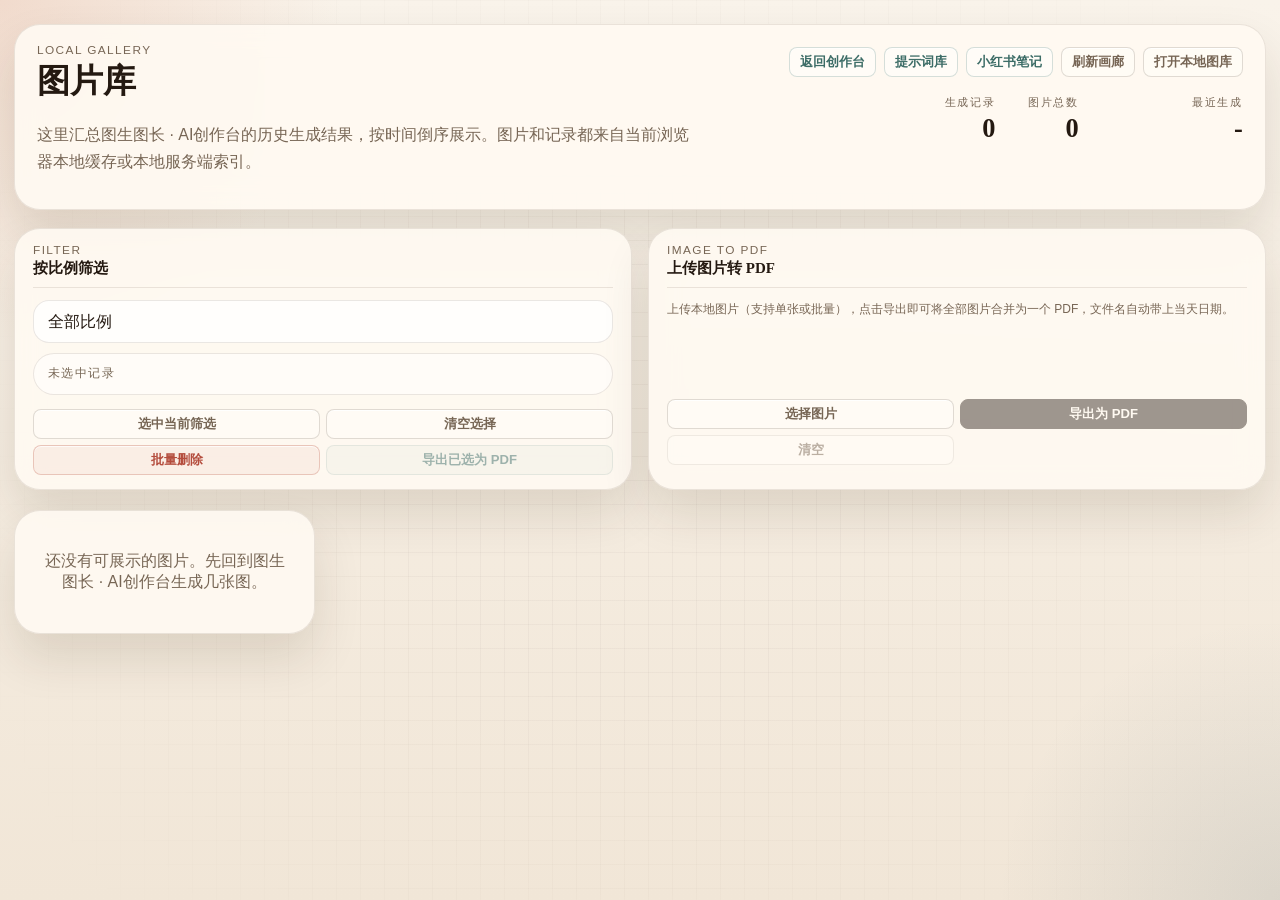
==== commit a85dc63e: "feat: add Xiaohongshu illustrated-notes module and topic-based image naming - Add standalone Xiaohon" ====
--- a/gallery.html
+++ b/gallery.html
@@ -12,14 +12,16 @@
       <header class="gallery-hero panel">
         <div class="hero-main">
           <p class="eyebrow">Local Gallery</p>
-          <h1>本地图片库</h1>
+          <h1>图片库</h1>
           <p class="hero-text">这里汇总图生图长 · AI创作台的历史生成结果，按时间倒序展示。图片和记录都来自当前浏览器本地缓存或本地服务端索引。</p>
         </div>
         <aside class="hero-meta">
           <div class="hero-actions">
             <a class="nav-link" href="./index.html">返回创作台</a>
             <a class="nav-link" href="./prompts.html">提示词库</a>
+            <a class="nav-link" href="./xhs.html">小红书笔记</a>
             <button class="ghost-button" id="refresh-gallery" type="button">刷新画廊</button>
+            <button class="ghost-button" id="open-local-folder" type="button">打开本地图库</button>
           </div>
           <dl class="hero-stats">
             <div class="hero-stat-item">
--- a/gallery.css
+++ b/gallery.css
@@ -45,10 +45,15 @@
 
 .gallery-hero {
   display: grid;
-  grid-template-columns: minmax(0, 2fr) minmax(0, 1fr);
-  column-gap: 48px;
+  grid-template-columns: minmax(0, 1.7fr) minmax(0, 1.3fr);
+  column-gap: 28px;
   row-gap: 16px;
   align-items: start;
+}
+
+/* 标题比全站默认 h1 缩小一号，避免头图过于笨重 */
+.gallery-hero h1 {
+  font-size: clamp(1.7rem, 2.6vw, 2.6rem);
 }
 
 .hero-main {
@@ -70,16 +75,17 @@
 
 .hero-actions {
   display: flex;
-  gap: 12px;
+  gap: 8px;
   flex-wrap: wrap;
   justify-content: flex-end;
 }
 
 .hero-actions .nav-link,
 .hero-actions .ghost-button {
-  min-height: 32px;
-  padding: 6px 12px;
-  font-size: 0.85rem;
+  min-height: 30px;
+  padding: 5px 10px;
+  font-size: 0.8rem;
+  white-space: nowrap;
 }
 
 .hero-stats {
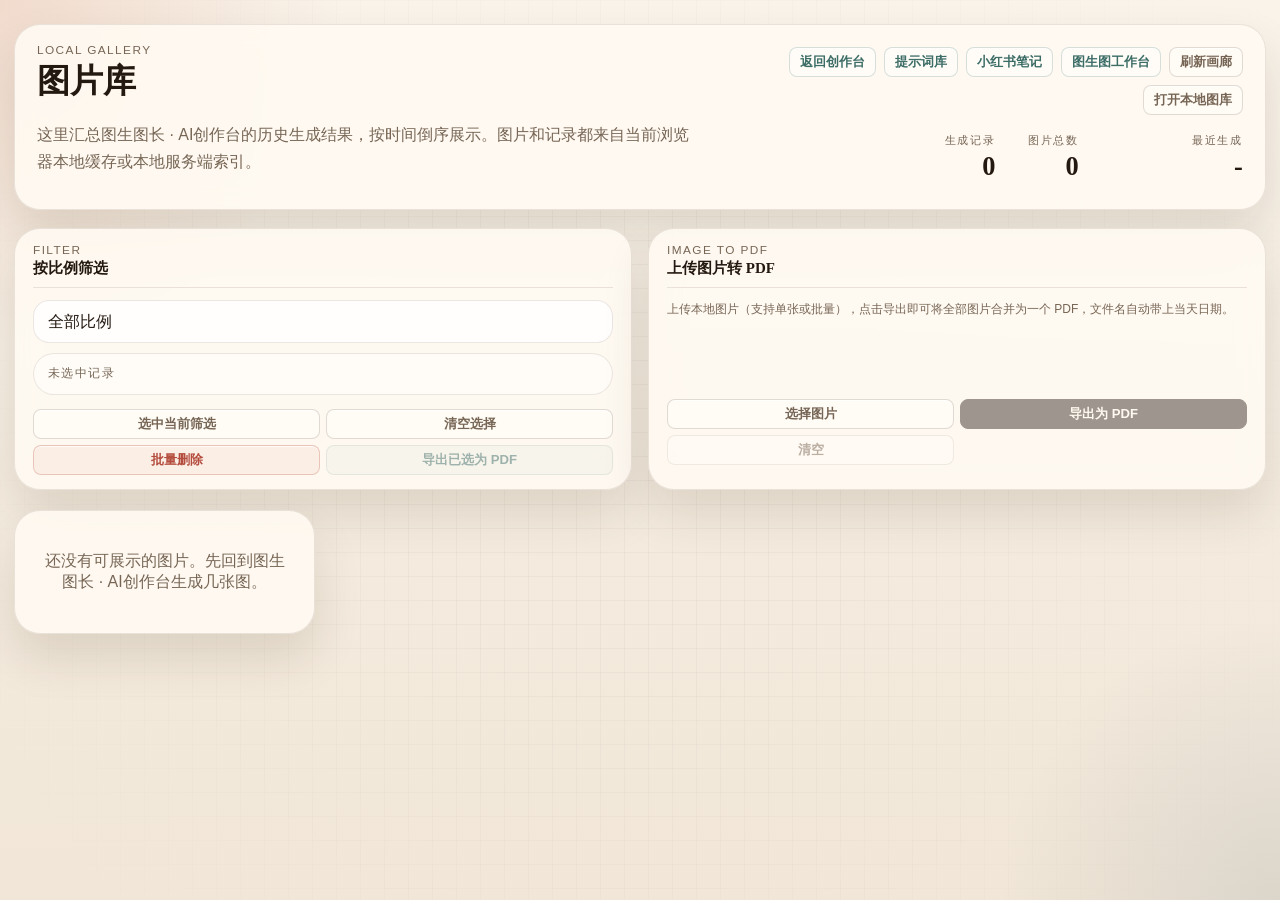
==== commit b6ede485: "feat: add img2img workbench and multi-model image channels with grouped selects - New img2img workbe" ====
--- a/gallery.html
+++ b/gallery.html
@@ -20,6 +20,7 @@
             <a class="nav-link" href="./index.html">返回创作台</a>
             <a class="nav-link" href="./prompts.html">提示词库</a>
             <a class="nav-link" href="./xhs.html">小红书笔记</a>
+            <a class="nav-link" href="./img2img.html">图生图工作台</a>
             <button class="ghost-button" id="refresh-gallery" type="button">刷新画廊</button>
             <button class="ghost-button" id="open-local-folder" type="button">打开本地图库</button>
           </div>
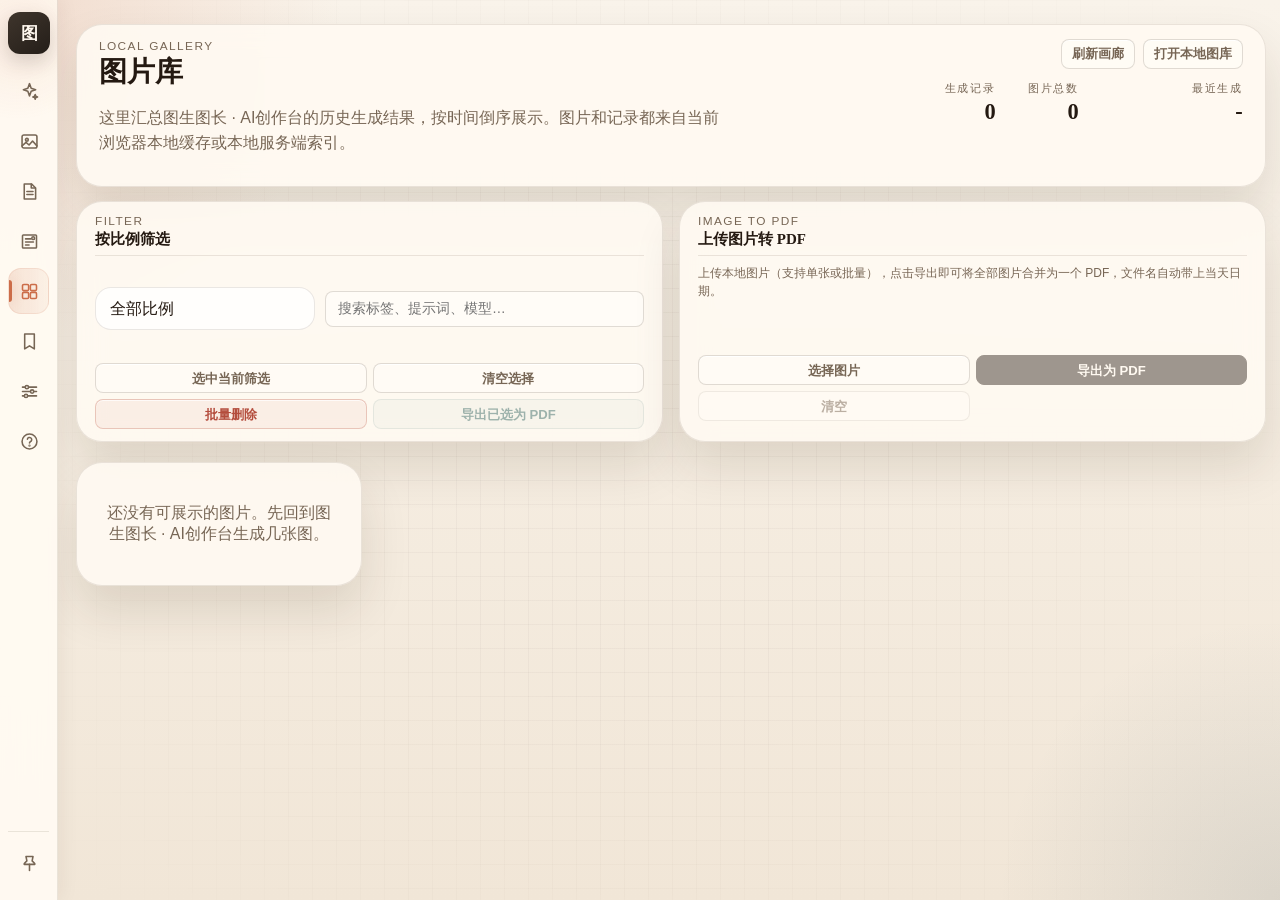
==== commit 79d0d28f: "feat: add article illustration module, background task system, and expanded random prompt pool - 新增「" ====
--- a/gallery.html
+++ b/gallery.html
@@ -6,6 +6,7 @@
     <title>图生图长 · 本地图片库</title>
     <link rel="stylesheet" href="./styles.css" />
     <link rel="stylesheet" href="./gallery.css" />
+    <link rel="stylesheet" href="./app-rail.css" />
   </head>
   <body>
     <div class="gallery-shell">
@@ -17,10 +18,6 @@
         </div>
         <aside class="hero-meta">
           <div class="hero-actions">
-            <a class="nav-link" href="./index.html">返回创作台</a>
-            <a class="nav-link" href="./prompts.html">提示词库</a>
-            <a class="nav-link" href="./xhs.html">小红书笔记</a>
-            <a class="nav-link" href="./img2img.html">图生图工作台</a>
             <button class="ghost-button" id="refresh-gallery" type="button">刷新画廊</button>
             <button class="ghost-button" id="open-local-folder" type="button">打开本地图库</button>
           </div>
@@ -47,9 +44,18 @@
             <p class="eyebrow">Filter</p>
             <h2>按比例筛选</h2>
           </header>
-          <div class="sym-panel-body">
-            <select id="gallery-filter" class="select-input sym-control"></select>
-            <span class="selection-summary sym-summary" id="selection-summary">未选中记录</span>
+          <div class="sym-panel-body gallery-toolbar-body">
+            <div class="gallery-filter-row">
+              <select id="gallery-filter" class="select-input gallery-filter-select"></select>
+              <input
+                id="gallery-search"
+                class="text-input gallery-search-input"
+                type="search"
+                placeholder="搜索标签、提示词、模型…"
+                aria-label="搜索图片标签与提示词"
+              />
+            </div>
+            <span class="tag-status" id="tag-status" hidden></span>
             <div class="sym-actions">
               <button class="ghost-button" id="select-visible-records" type="button">选中当前筛选</button>
               <button class="ghost-button" id="clear-selection" type="button">清空选择</button>
@@ -90,6 +96,9 @@
       </div>
     </div>
 
+    <!-- 选中数量浮动提示：不再占工具栏版面，选中变化时短暂弹出 -->
+    <div class="gallery-toast" id="selection-summary" role="status" aria-live="polite" hidden></div>
+
     <template id="gallery-card-template">
       <article class="gallery-card panel">
         <img class="gallery-image" />
@@ -106,6 +115,7 @@
             <p class="gallery-title"></p>
             <button class="prompt-toggle" type="button" hidden>展开</button>
           </div>
+          <div class="gallery-tags" hidden></div>
           <p class="gallery-time"></p>
           <div class="gallery-actions">
             <button class="ghost-button copy-prompt-button" type="button">复制提示词</button>
@@ -117,6 +127,9 @@
       </article>
     </template>
 
+    <script src="./app-config.js"></script>
+    <script src="./app-utils.js"></script>
     <script src="./gallery.js"></script>
+    <script src="./app-nav.js"></script>
   </body>
 </html>
--- a/styles.css
+++ b/styles.css
@@ -7,6 +7,10 @@
   --accent: #cc6d49;
   --accent-2: #4f7f78;
   --danger: #b44d3d;
+  /* 语义状态色：成功 / 失败 / 进行中，全站状态反馈统一使用 */
+  --status-success: #3e7d4e;
+  --status-error: #b44d3d;
+  --status-running: #b07f2e;
   --shadow: 0 24px 48px rgba(53, 33, 12, 0.12);
   --button-paper: rgba(255, 253, 248, 0.82);
   --button-paper-hover: rgba(255, 249, 239, 0.96);
@@ -790,6 +794,48 @@
   white-space: nowrap;
 }
 
+/* 通道卡片头部的模型摘要：一眼看出该通道配了哪些模型 */
+.ch-card-models {
+  flex: 2;
+  min-width: 0;
+  overflow: hidden;
+  text-overflow: ellipsis;
+  white-space: nowrap;
+  color: var(--muted, #776655);
+  font-size: 12px;
+}
+.ch-card-models.is-empty {
+  color: rgba(119, 102, 85, 0.55);
+  font-style: italic;
+}
+
+/* 通道健康状态灯：绿=验证通过 红=验证失败 琥珀=验证中 灰=未验证 */
+.ch-verify-dot {
+  flex: none;
+  width: 9px;
+  height: 9px;
+  border-radius: 50%;
+  background: rgba(55, 37, 16, 0.18);
+  cursor: help;
+}
+.ch-verify-dot.is-ok {
+  background: var(--status-success);
+  box-shadow: 0 0 0 3px rgba(62, 125, 78, 0.15);
+}
+.ch-verify-dot.is-fail {
+  background: var(--status-error);
+  box-shadow: 0 0 0 3px rgba(180, 77, 61, 0.15);
+}
+.ch-verify-dot.is-testing {
+  background: var(--status-running);
+  animation: ch-dot-pulse 0.9s ease infinite;
+}
+@keyframes ch-dot-pulse {
+  50% {
+    opacity: 0.35;
+  }
+}
+
 .ch-badge {
   font-size: 11px;
   padding: 2px 8px;
@@ -2036,40 +2082,11 @@
   z-index: 1;
 }
 
-.mode-button-pulse {
-  position: absolute;
-  inset: 0;
-  border-radius: inherit;
-  pointer-events: none;
-  opacity: 0;
-}
-
-.mode-button[data-task-mode="batch"]:not(.is-active) .mode-button-pulse {
-  animation: mode-button-pulse 2.2s ease-out infinite;
-  background: radial-gradient(
-    ellipse at center,
-    rgba(196, 152, 84, 0.35) 0%,
-    rgba(196, 152, 84, 0) 70%
-  );
-}
-
-@keyframes mode-button-pulse {
-  0%   { opacity: 0; transform: scale(1); }
-  35%  { opacity: 1; transform: scale(1); }
-  70%  { opacity: 0; transform: scale(1.4); }
-  100% { opacity: 0; transform: scale(1.4); }
-}
-
 @keyframes button-spin {
   to { transform: rotate(360deg); }
 }
 
 @media (prefers-reduced-motion: reduce) {
-  .mode-button[data-task-mode="batch"]:not(.is-active) .mode-button-pulse {
-    animation: none;
-    opacity: 0.4;
-  }
-
   .primary-button.is-loading::before,
   .ghost-button.is-loading::before {
     animation: none;
@@ -2303,3 +2320,194 @@
   margin-top: 12px;
   justify-content: center;
 }
+
+/* ===== 生图失败诊断：分类标签与下一步建议 ===== */
+.generation-diagnosis {
+  display: flex;
+  flex-wrap: wrap;
+  gap: 6px 10px;
+  margin-top: 10px;
+  padding: 10px 12px;
+  border-left: 3px solid var(--status-error);
+  border-radius: 6px;
+  background: rgba(180, 77, 61, 0.08);
+  color: var(--ink-soft);
+  font-size: 0.9em;
+  line-height: 1.5;
+}
+.generation-diagnosis strong {
+  color: var(--status-error);
+}
+.generation-diagnosis.is-channel {
+  border-left-color: var(--status-running);
+  background: rgba(176, 127, 46, 0.1);
+}
+.generation-diagnosis.is-channel strong {
+  color: var(--status-running);
+}
+.generation-diagnosis.is-service {
+  border-left-color: #6c78a8;
+  background: rgba(108, 120, 168, 0.1);
+}
+.generation-diagnosis.is-service strong {
+  color: #59658f;
+}
+
+/* ===== 全局语义状态系统：成功绿 / 失败红 / 进行中琥珀 ===== */
+/* 用法：状态行容器加 .status-line，按状态追加 is-success / is-error / is-running */
+.status-line.is-success {
+  color: var(--status-success);
+}
+.status-line.is-error {
+  color: var(--status-error);
+  font-weight: 600;
+}
+.status-line.is-running {
+  color: var(--status-running);
+}
+/* 进行中状态前的小旋转图标 */
+.status-spinner {
+  display: inline-block;
+  width: 0.85em;
+  height: 0.85em;
+  margin-right: 0.4em;
+  vertical-align: -0.08em;
+  border: 2px solid currentColor;
+  border-right-color: transparent;
+  border-radius: 50%;
+  animation: status-spin 0.8s linear infinite;
+}
+@keyframes status-spin {
+  to {
+    transform: rotate(360deg);
+  }
+}
+/* 状态行内嵌的引导操作按钮（如「去配置 →」） */
+.status-action-link {
+  display: inline-block;
+  margin-left: 0.6em;
+  padding: 0.1em 0.7em;
+  border: 1px solid var(--button-line-strong);
+  border-radius: 999px;
+  background: var(--button-paper);
+  color: var(--ink);
+  font-size: 0.88em;
+  text-decoration: none;
+  transition: background 0.15s ease;
+}
+.status-action-link:hover {
+  background: var(--button-paper-hover);
+}
+
+/* ===== 设置页顶部轻提示（自动保存反馈） ===== */
+#settings-toast {
+  position: fixed;
+  top: 18px;
+  left: 50%;
+  transform: translate(-50%, -12px);
+  z-index: 999;
+  padding: 8px 18px;
+  border-radius: 999px;
+  background: rgba(63, 53, 44, 0.92);
+  color: #fff8ef;
+  font-size: 0.85rem;
+  opacity: 0;
+  pointer-events: none;
+  transition: opacity 0.2s ease, transform 0.2s ease;
+}
+#settings-toast.is-visible {
+  opacity: 1;
+  transform: translate(-50%, 0);
+}
+
+/* ===== 生成占位（模拟 Blur-up）：静态模糊底 + 完成时模糊→清晰淡入 ===== */
+/* 占位渐变：静态柔和多色渐变（模拟失焦图片质感，无动画），
+   .gen-blur-placeholder 为独立占位卡（主页用），.gen-blur-layer 为铺满父容器的占位层（xhs 卡片用） */
+.gen-blur-placeholder,
+.gen-blur-layer {
+  /* 与页面背景保持同色系，只保留极轻的明暗变化，避免等待态抢过图片和内容的注意力 */
+  background:
+    radial-gradient(120% 90% at 20% 15%, rgba(255, 250, 242, 0.36), transparent 60%),
+    radial-gradient(110% 100% at 80% 30%, rgba(226, 211, 190, 0.18), transparent 65%),
+    linear-gradient(160deg, var(--bg) 0%, #f1e8da 55%, var(--bg) 100%);
+}
+
+/* ==================== 全局轻提示（生图成功等温馨小提示） ==================== */
+#app-toast {
+  position: fixed;
+  left: 50%;
+  bottom: 34px;
+  transform: translate(-50%, 12px);
+  z-index: 9999;
+  max-width: min(78vw, 460px);
+  padding: 9px 18px;
+  border-radius: 999px;
+  border: 1px solid rgba(160, 138, 108, 0.28);
+  background: rgba(250, 245, 236, 0.96);
+  color: #6b5a44;
+  font-size: 13px;
+  line-height: 1.5;
+  text-align: center;
+  box-shadow: 0 6px 22px rgba(94, 76, 55, 0.14);
+  opacity: 0;
+  visibility: hidden;
+  pointer-events: none;
+  transition: opacity 0.35s ease, transform 0.35s ease, visibility 0.35s;
+}
+#app-toast.is-visible {
+  opacity: 1;
+  visibility: visible;
+  transform: translate(-50%, 0);
+}
+/* 占位卡本体：由内联 aspect-ratio 撑高 */
+.gen-blur-placeholder {
+  position: relative;
+  width: 100%;
+  overflow: hidden;
+  border-radius: 10px;
+}
+/* 占位层变体：绝对定位铺满父容器 */
+.gen-blur-layer {
+  position: absolute;
+  inset: 0;
+}
+/* 主页单图是 flex 布局，.image-wrapper 宽度由内容决定，占位卡没有固有宽度会塌陷为 0，
+   因此给定确定宽度（与完成后真图的 max-width 160px 对齐） */
+.image-wrapper > .gen-blur-placeholder {
+  width: 160px;
+  max-width: 100%;
+}
+/* 多图网格布局下轨道宽度确定，占位卡直接铺满单元格 */
+.image-gallery--grid .image-wrapper > .gen-blur-placeholder {
+  width: 100%;
+}
+/* 失败态：暗红色调 */
+.gen-blur-placeholder.is-error,
+.gen-blur-layer.is-error {
+  background:
+    radial-gradient(120% 90% at 25% 20%, rgba(150, 82, 82, 0.45), transparent 60%),
+    linear-gradient(160deg, #33232a 0%, #2c2028 100%);
+}
+/* 占位卡中央的状态文字 + spinner */
+.gen-status-text {
+  position: absolute;
+  inset: 0;
+  display: flex;
+  align-items: center;
+  justify-content: center;
+  gap: 0.45em;
+  color: rgba(70, 57, 44, 0.7);
+  font-size: 0.9rem;
+  text-shadow: 0 1px 3px rgba(255, 250, 242, 0.55);
+}
+/* 真图首次出现时的「模糊→清晰」淡入（唯一的动画） */
+.gen-blur-reveal-img {
+  animation: genBlurReveal 0.6s ease-out both;
+}
+@keyframes genBlurReveal {
+  from {
+    filter: blur(14px);
+    opacity: 0;
+    transform: scale(1.04);
+  }
+}
--- a/gallery.css
+++ b/gallery.css
@@ -34,13 +34,85 @@
   padding: 16px;
 }
 
+/* ---- 标签搜索与标签胶囊 ---- */
+
+.gallery-toolbar-body {
+  flex-wrap: wrap;
+}
+
+/* 比例筛选 + 关键词搜索：同一行横向排列，避免纵向堆叠占空间 */
+.gallery-filter-row {
+  display: flex;
+  gap: 10px;
+  flex-wrap: wrap;
+  align-items: center;
+}
+
+.gallery-filter-select {
+  flex: 0 0 auto;
+  width: auto;
+  min-width: 132px;
+  min-height: 36px;
+  padding: 6px 10px;
+  border-radius: 8px;
+  font-size: 0.86rem;
+}
+
+.gallery-search-input {
+  flex: 1 1 200px;
+  width: auto;
+  min-width: 180px;
+  min-height: 36px;
+  max-width: 360px;
+  padding: 6px 12px;
+  border: 1px solid var(--button-line, rgba(64, 50, 36, 0.16));
+  border-radius: 8px;
+  background: rgba(255, 253, 248, 0.72);
+  font: inherit;
+  font-size: 0.86rem;
+  color: var(--ink);
+}
+
+.gallery-search-input:focus {
+  outline: none;
+  border-color: var(--accent, #cc6d49);
+}
+
+.tag-status {
+  font-size: 0.78rem;
+  color: var(--muted);
+}
+
+.gallery-tags {
+  display: flex;
+  flex-wrap: wrap;
+  gap: 6px;
+  margin-top: 8px;
+}
+
+.tag-pill {
+  padding: 2px 10px;
+  border: 1px solid rgba(79, 127, 120, 0.35);
+  border-radius: 999px;
+  background: rgba(79, 127, 120, 0.1);
+  color: var(--accent-2, #4f7f78);
+  font: inherit;
+  font-size: 0.74rem;
+  line-height: 1.6;
+  cursor: pointer;
+  transition: background 0.15s ease;
+}
+
+.tag-pill:hover {
+  background: rgba(79, 127, 120, 0.22);
+}
+
 .gallery-card.is-selected {
   border-color: rgba(206, 115, 82, 0.35);
 }
 
-.gallery-hero,
-.gallery-toolbar {
-  padding: 18px 22px;
+.gallery-hero {
+  padding: 14px 22px;
 }
 
 .gallery-hero {
@@ -51,26 +123,26 @@
   align-items: start;
 }
 
-/* 标题比全站默认 h1 缩小一号，避免头图过于笨重 */
+/* 标题比全站默认 h1 缩小两号，避免头图过于笨重 */
 .gallery-hero h1 {
-  font-size: clamp(1.7rem, 2.6vw, 2.6rem);
+  font-size: clamp(1.45rem, 2.2vw, 2.15rem);
 }
 
 .hero-main {
   min-width: 0;
   display: grid;
-  gap: 8px;
+  gap: 5px;
   align-content: start;
 }
 
 .hero-meta {
   display: grid;
   grid-template-rows: auto auto;
-  row-gap: 18px;
+  row-gap: 12px;
   align-content: space-between;
   justify-items: end;
   min-width: 0;
-  padding-top: 4px;
+  padding-top: 0;
 }
 
 .hero-actions {
@@ -117,7 +189,7 @@
 .hero-stat-value {
   font-family: "Palatino Linotype", "Book Antiqua", serif;
   font-weight: 700;
-  font-size: 1.65rem;
+  font-size: 1.4rem;
   color: var(--ink);
   line-height: 1.1;
   font-feature-settings: "tnum" 1, "lnum" 1;
@@ -131,8 +203,7 @@
 
 .eyebrow,
 .stat-label,
-.gallery-time,
-.selection-summary {
+.gallery-time {
   margin: 0;
   letter-spacing: 0.12em;
   text-transform: uppercase;
@@ -160,7 +231,7 @@
 
 .hero-text {
   color: var(--muted);
-  line-height: 1.7;
+  line-height: 1.55;
 }
 
 .gallery-actions {
@@ -298,7 +369,7 @@
 }
 
 .toolbar-grid {
-  margin-top: 18px;
+  margin-top: 14px;
   display: grid;
   grid-template-columns: repeat(2, minmax(0, 1fr));
   gap: 16px;
@@ -310,17 +381,17 @@
 }
 
 .sym-panel {
-  padding: 14px 18px;
+  padding: 12px 18px;
   display: flex;
   flex-direction: column;
-  gap: 12px;
+  gap: 8px;
   min-width: 0;
 }
 
 .sym-panel-head {
   display: grid;
   gap: 2px;
-  padding-bottom: 8px;
+  padding-bottom: 6px;
   border-bottom: 1px solid var(--line);
 }
 
@@ -334,17 +405,8 @@
   flex: 1 1 auto;
   display: flex;
   flex-direction: column;
-  gap: 10px;
+  gap: 8px;
   min-height: 0;
-}
-
-.sym-control,
-.sym-summary {
-  width: 100%;
-}
-
-.sym-summary {
-  justify-content: flex-start;
 }
 
 .sym-desc {
@@ -359,7 +421,7 @@
   grid-template-columns: repeat(2, minmax(0, 1fr));
   gap: 6px;
   margin-top: auto;
-  padding-top: 4px;
+  padding-top: 2px;
 }
 
 .sym-actions-spacer {
@@ -456,14 +518,29 @@
   color: var(--ink);
 }
 
-.selection-summary {
-  display: inline-flex;
-  align-items: center;
-  min-height: 42px;
-  padding: 0 14px;
-  border: 1px solid var(--line);
+/* 选中数量浮动提示：固定在视口底部居中，选中变化时短暂弹出后自动隐藏 */
+.gallery-toast {
+  position: fixed;
+  left: 50%;
+  bottom: 34px;
+  z-index: 60;
+  transform: translate(-50%, 12px);
+  padding: 8px 18px;
+  border: 1px solid rgba(79, 127, 120, 0.3);
   border-radius: 999px;
-  background: rgba(255, 255, 255, 0.46);
+  background: rgba(38, 52, 49, 0.88);
+  color: #fffaf1;
+  font-size: 0.82rem;
+  letter-spacing: 0.04em;
+  box-shadow: 0 12px 26px rgba(30, 20, 12, 0.24);
+  opacity: 0;
+  pointer-events: none;
+  transition: opacity 0.2s ease, transform 0.2s ease;
+}
+
+.gallery-toast.is-visible {
+  opacity: 1;
+  transform: translate(-50%, 0);
 }
 
 .masonry {
--- a/app-rail.css
+++ b/app-rail.css
@@ -0,0 +1,294 @@
+/* ============================================================
+   可呼吸全局侧边导航栏（Breathing Rail）
+   默认为 58px 图标栏，悬停/键盘聚焦时展开；固定后页面同步让位。
+   ============================================================ */
+
+:root {
+  --app-rail-collapsed: 58px;
+  --app-rail-expanded: 218px;
+  --app-rail-ease: cubic-bezier(0.22, 1, 0.36, 1);
+}
+
+body.has-app-rail {
+  padding-left: calc(var(--app-rail-collapsed) + 4px);
+  transition: padding-left 320ms var(--app-rail-ease);
+}
+
+body.has-app-rail.app-rail-pinned {
+  padding-left: calc(var(--app-rail-expanded) + 8px);
+}
+
+.app-rail {
+  position: fixed;
+  inset: 0 auto 0 0;
+  z-index: 960;
+  box-sizing: border-box;
+  width: var(--app-rail-collapsed);
+  display: flex;
+  flex-direction: column;
+  gap: 8px;
+  padding: 12px 8px 14px;
+  overflow: hidden;
+  color: var(--ink, #3f352c);
+  background:
+    radial-gradient(circle at 18px 36px, rgba(204, 109, 73, 0.1), transparent 84px),
+    rgba(255, 250, 242, 0.96);
+  border-right: 1px solid var(--line, rgba(55, 37, 16, 0.1));
+  box-shadow: 3px 0 20px rgba(53, 33, 12, 0.06);
+  backdrop-filter: blur(18px) saturate(1.12);
+  transition: width 320ms var(--app-rail-ease), box-shadow 320ms ease;
+  isolation: isolate;
+}
+
+.app-rail:hover,
+.app-rail:focus-within,
+.app-rail.is-pinned {
+  width: var(--app-rail-expanded);
+  box-shadow: 10px 0 34px rgba(53, 33, 12, 0.13);
+}
+
+/* 品牌区 */
+.app-rail-brand {
+  width: 100%;
+  min-height: 42px;
+  display: flex;
+  align-items: center;
+  gap: 12px;
+  color: inherit;
+  text-decoration: none;
+  border-radius: 13px;
+  white-space: nowrap;
+}
+
+.app-rail-logo {
+  width: 42px;
+  height: 42px;
+  flex: 0 0 42px;
+  display: inline-flex;
+  align-items: center;
+  justify-content: center;
+  border-radius: 12px;
+  background: linear-gradient(145deg, var(--button-primary, #3f352c), #241e19);
+  color: #fff8ef;
+  box-shadow: 0 8px 18px rgba(63, 53, 44, 0.18);
+  font-family: "Palatino Linotype", "Book Antiqua", serif;
+  font-size: 1.05rem;
+  font-weight: 700;
+}
+
+.app-rail-brand-copy,
+.app-rail-copy,
+.app-rail-pin > .app-rail-label {
+  min-width: 0;
+  opacity: 0;
+  transform: translateX(-7px);
+  pointer-events: none;
+  transition: opacity 160ms ease 30ms, transform 260ms var(--app-rail-ease) 20ms;
+}
+
+.app-rail:hover .app-rail-brand-copy,
+.app-rail:focus-within .app-rail-brand-copy,
+.app-rail.is-pinned .app-rail-brand-copy,
+.app-rail:hover .app-rail-copy,
+.app-rail:focus-within .app-rail-copy,
+.app-rail.is-pinned .app-rail-copy,
+.app-rail:hover .app-rail-pin > .app-rail-label,
+.app-rail:focus-within .app-rail-pin > .app-rail-label,
+.app-rail.is-pinned .app-rail-pin > .app-rail-label {
+  opacity: 1;
+  transform: translateX(0);
+  pointer-events: auto;
+}
+
+.app-rail-brand-copy {
+  display: grid;
+  gap: 1px;
+}
+
+.app-rail-brand-copy strong {
+  font-size: 0.92rem;
+  letter-spacing: 0.04em;
+}
+
+.app-rail-brand-copy small {
+  color: var(--muted, #776655);
+  font-size: 0.69rem;
+  letter-spacing: 0.1em;
+}
+
+/* 功能入口 */
+.app-rail-items {
+  display: flex;
+  flex: 1;
+  min-height: 0;
+  flex-direction: column;
+  gap: 4px;
+  padding-top: 6px;
+  overflow: hidden auto;
+  scrollbar-width: none;
+}
+
+.app-rail-items::-webkit-scrollbar {
+  display: none;
+}
+
+.app-rail-item,
+.app-rail-pin {
+  position: relative;
+  box-sizing: border-box;
+  width: 100%;
+  min-height: 46px;
+  display: flex;
+  align-items: center;
+  gap: 12px;
+  padding: 0;
+  overflow: hidden;
+  border: 1px solid transparent;
+  border-radius: 13px;
+  background: transparent;
+  color: var(--muted, #776655);
+  text-decoration: none;
+  white-space: nowrap;
+  cursor: pointer;
+  font: inherit;
+  text-align: left;
+  transition: background-color 170ms ease, border-color 170ms ease, color 170ms ease, transform 170ms ease;
+}
+
+.app-rail-icon {
+  width: 40px;
+  height: 40px;
+  flex: 0 0 40px;
+  display: inline-flex;
+  align-items: center;
+  justify-content: center;
+}
+
+.app-rail-icon svg {
+  width: 21px;
+  height: 21px;
+  display: block;
+  transition: transform 220ms var(--app-rail-ease);
+}
+
+.app-rail-copy {
+  display: grid;
+  gap: 1px;
+  line-height: 1.2;
+}
+
+.app-rail-label {
+  font-size: 0.85rem;
+  font-weight: 700;
+}
+
+.app-rail-copy small {
+  color: var(--muted, #776655);
+  font-size: 0.68rem;
+  font-weight: 400;
+}
+
+.app-rail-item:hover,
+.app-rail-pin:hover {
+  color: var(--accent, #cc6d49);
+  background: rgba(204, 109, 73, 0.09);
+  border-color: rgba(204, 109, 73, 0.08);
+}
+
+.app-rail-item:hover .app-rail-icon svg,
+.app-rail-pin:hover .app-rail-icon svg {
+  transform: scale(1.08);
+}
+
+.app-rail-item.is-active {
+  color: var(--accent, #cc6d49);
+  background: linear-gradient(90deg, rgba(204, 109, 73, 0.17), rgba(204, 109, 73, 0.07));
+  border-color: rgba(204, 109, 73, 0.12);
+}
+
+.app-rail-item.is-active::before {
+  content: "";
+  position: absolute;
+  left: 0;
+  top: 50%;
+  width: 3px;
+  height: 22px;
+  border-radius: 0 3px 3px 0;
+  background: var(--accent, #cc6d49);
+  transform: translateY(-50%);
+  box-shadow: 0 0 12px rgba(204, 109, 73, 0.38);
+}
+
+.app-rail-item:focus-visible,
+.app-rail-pin:focus-visible,
+.app-rail-brand:focus-visible {
+  outline: 3px solid rgba(204, 109, 73, 0.22);
+  outline-offset: 1px;
+}
+
+/* 底部固定按钮 */
+.app-rail-footer {
+  padding-top: 8px;
+  border-top: 1px solid var(--line, rgba(55, 37, 16, 0.1));
+}
+
+.app-rail-pin.is-active {
+  color: var(--accent-2, #4f7f78);
+  background: rgba(79, 127, 120, 0.1);
+  border-color: rgba(79, 127, 120, 0.14);
+}
+
+.app-rail-pin.is-active .app-rail-icon svg {
+  transform: rotate(28deg);
+}
+
+/* 窄屏不自动展开，避免侧栏遮住主要内容；仍保留紧凑图标导航。 */
+@media (max-width: 720px) {
+  :root {
+    --app-rail-collapsed: 48px;
+  }
+
+  body.has-app-rail,
+  body.has-app-rail.app-rail-pinned {
+    padding-left: 52px;
+  }
+
+  .app-rail,
+  .app-rail:hover,
+  .app-rail:focus-within,
+  .app-rail.is-pinned {
+    width: var(--app-rail-collapsed);
+    padding-inline: 4px;
+    box-shadow: 3px 0 18px rgba(53, 33, 12, 0.08);
+  }
+
+  .app-rail-logo,
+  .app-rail-icon {
+    width: 40px;
+    flex-basis: 40px;
+  }
+
+  .app-rail-brand-copy,
+  .app-rail-copy,
+  .app-rail-pin > .app-rail-label,
+  .app-rail:hover .app-rail-brand-copy,
+  .app-rail:hover .app-rail-copy,
+  .app-rail:hover .app-rail-pin > .app-rail-label {
+    display: none;
+  }
+
+  .app-rail-footer {
+    display: none;
+  }
+}
+
+@media (prefers-reduced-motion: reduce) {
+  body.has-app-rail,
+  .app-rail,
+  .app-rail-brand-copy,
+  .app-rail-copy,
+  .app-rail-pin > .app-rail-label,
+  .app-rail-icon svg {
+    transition: none;
+  }
+}
